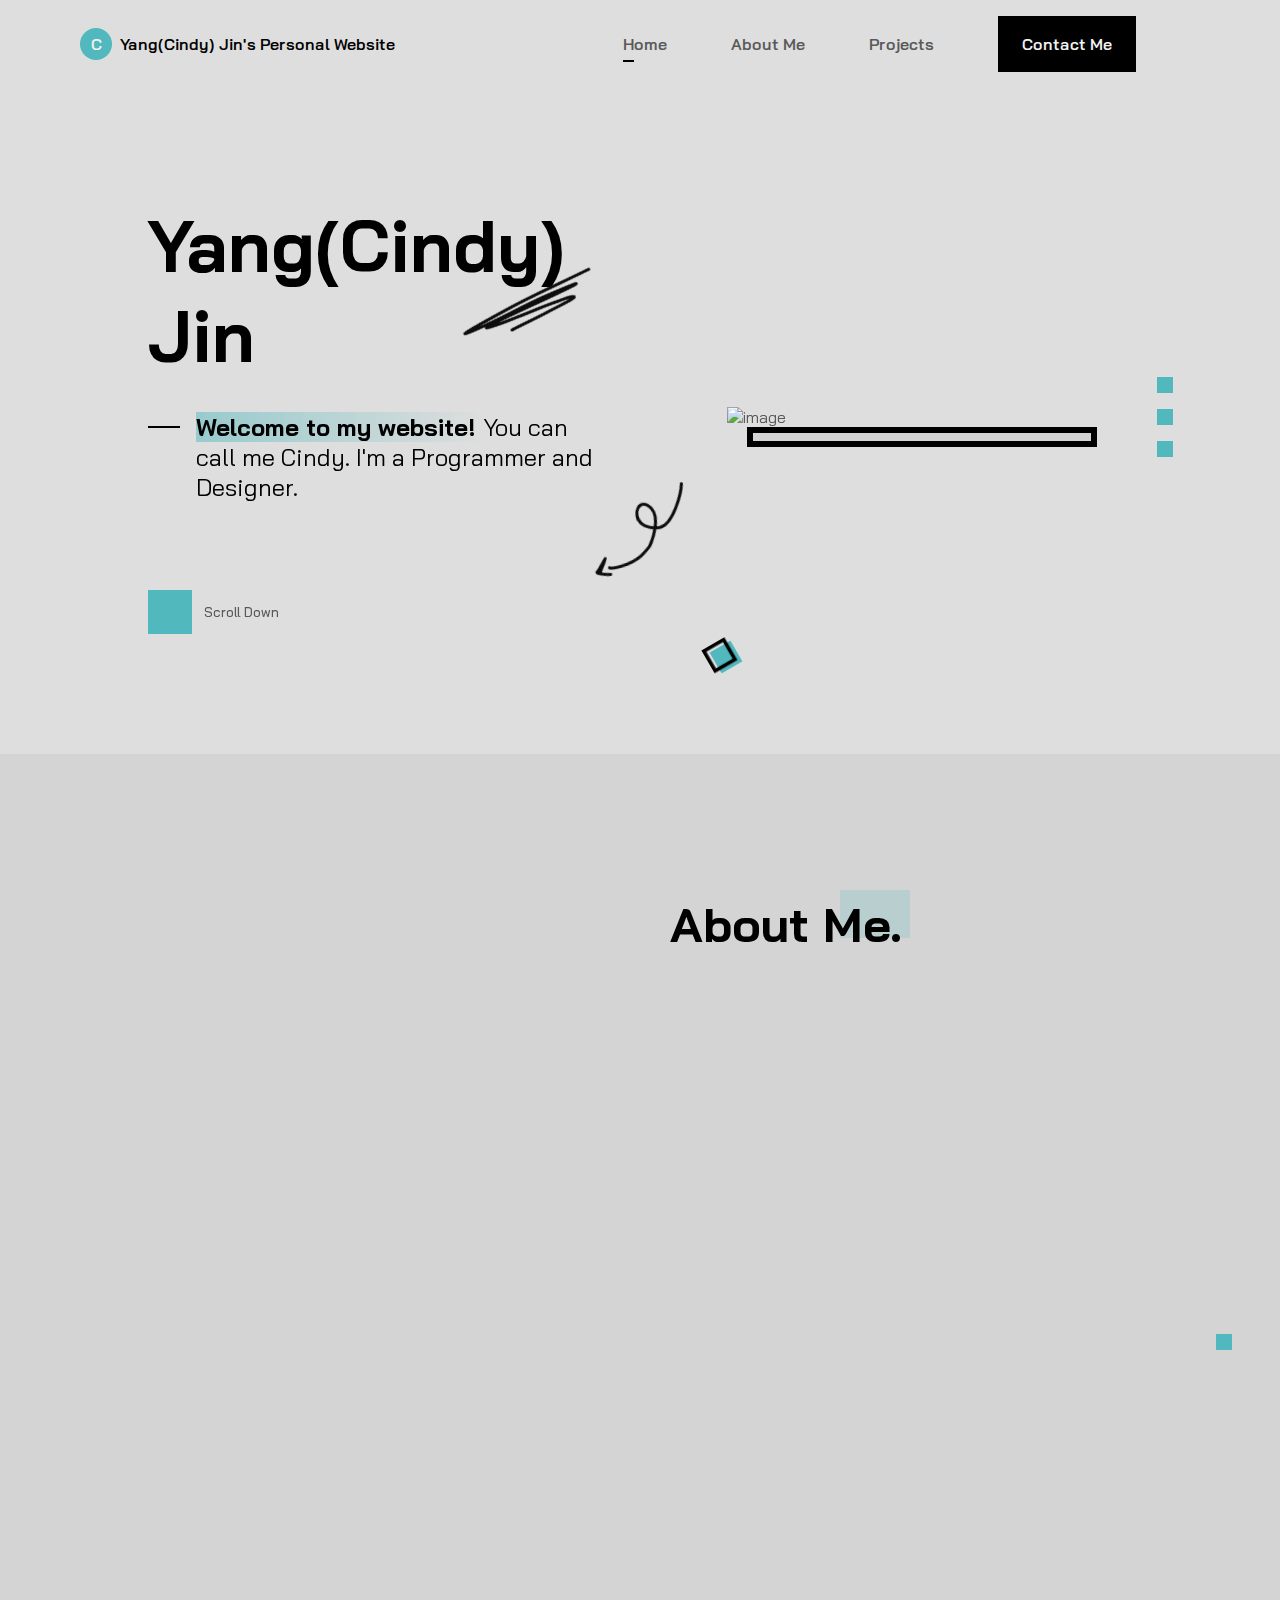
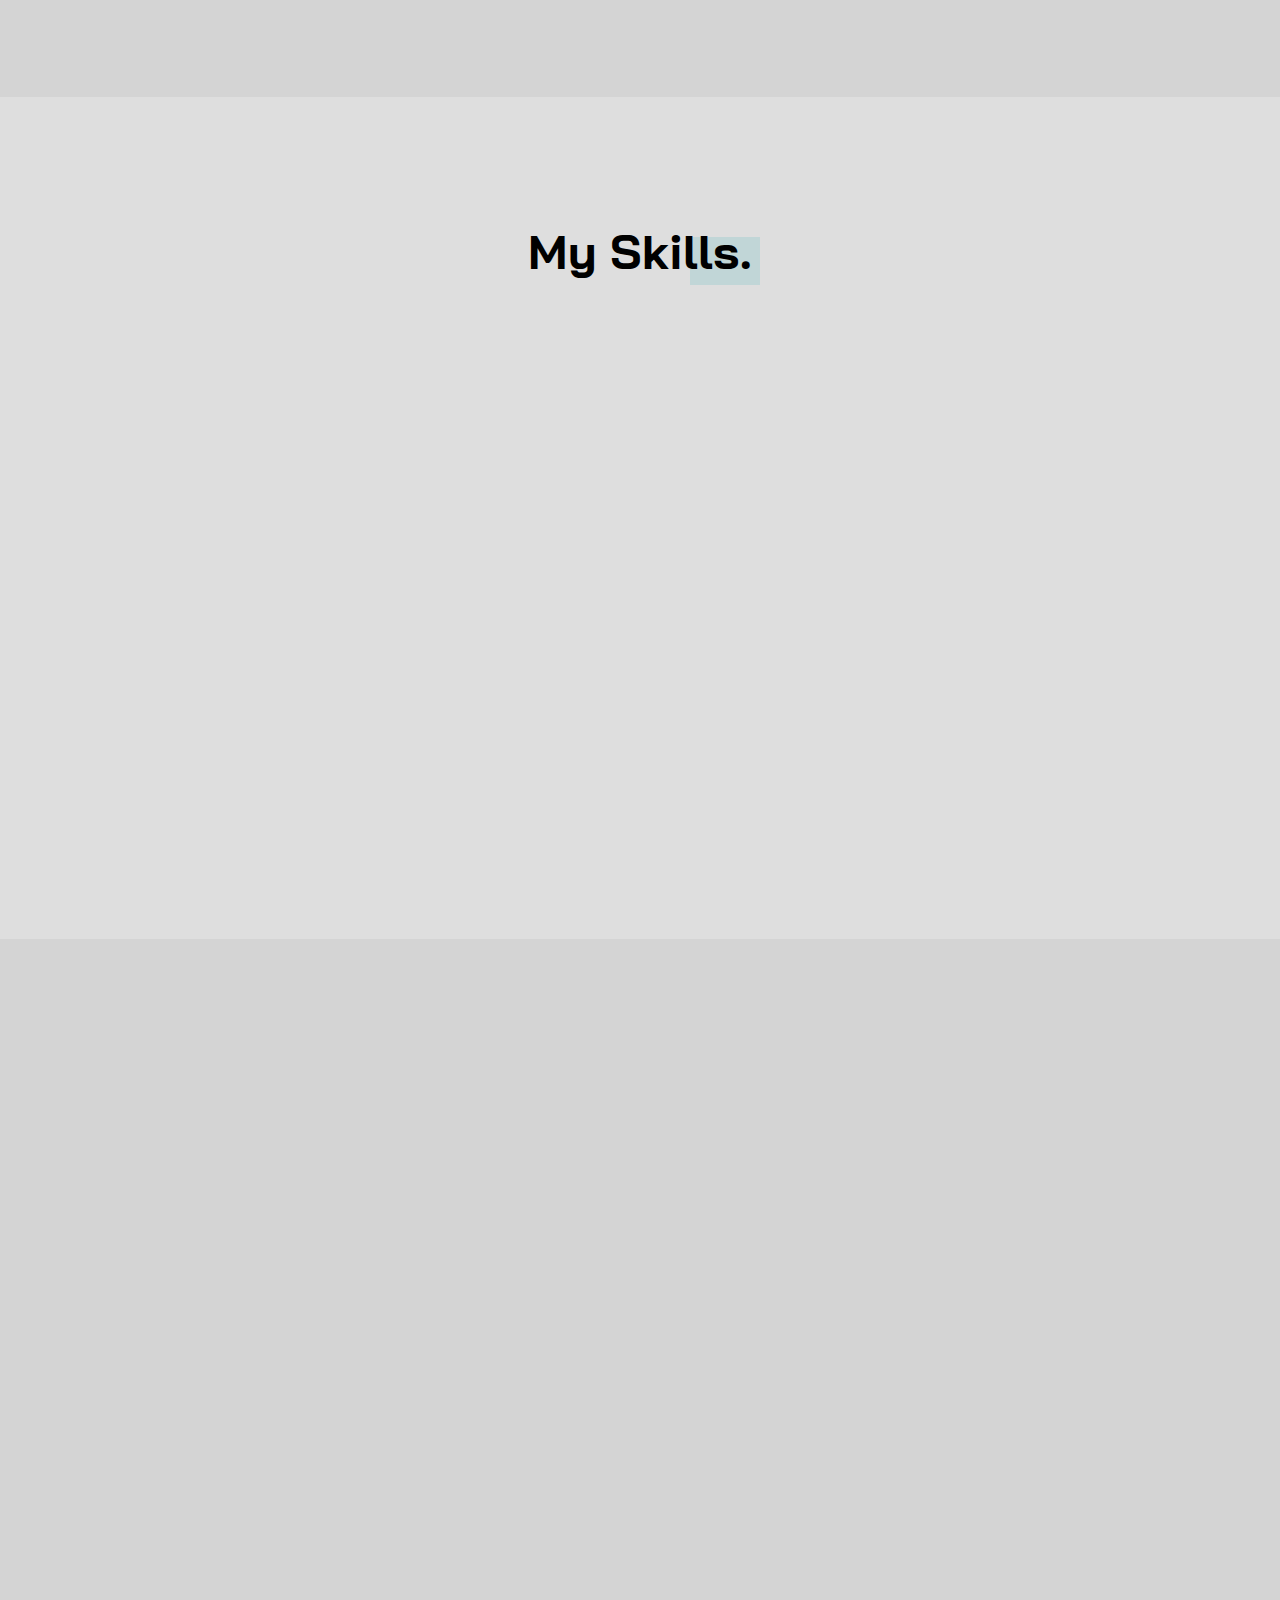
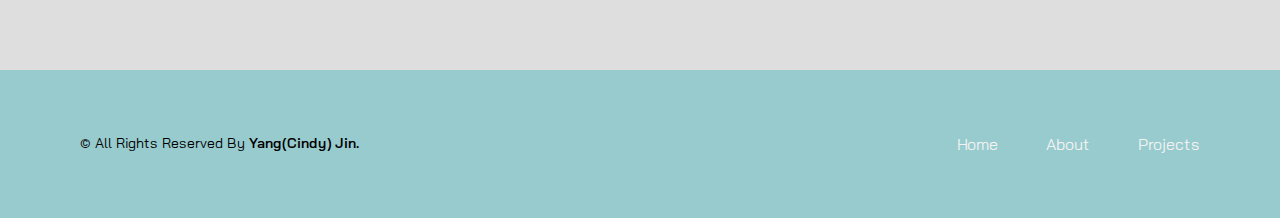
==== index.html @ 7f0dd838 "fixed file" ====
<!DOCTYPE html>
   <html lang="en">
   <head>
      <meta charset="UTF-8">
      <meta name="viewport" content="width=device-width, initial-scale=1.0">

      <!--=============== FAVICON ===============-->
      <link rel="shortcut icon" href="./assets/img/favicon.png" type="image/x-icon">

      <!--=============== REMIXICONS ===============-->
      <link rel="stylesheet" href="https://cdnjs.cloudflare.com/ajax/libs/remixicon/4.2.0/remixicon.css" crossorigin="">

      <!--=============== CSS ===============-->
      <link rel="stylesheet" href="./assets/css/style.css">

      <title>Responsive portfolio website Yang(Cindy) Jin</title>
   </head>
   <body>
      <!--==================== HEADER ====================-->
      <header class="header" id="header">
         <nav class="nav container">
            <a href="#" class="nav__logo">
                <span class="nav__logo-circle">C</span>
                <span class="nav__logo-name">Yang(Cindy) Jin's Personal Website</span>
            </a>

            <div class="nav__menu" id="nav-menu">
                <span class="nav__title">Menu</span>

                <h3 class="nav__name">Cindy</h3>

                <ul class="nav__list">
                    <li class="nav__item">
                        <a href="#home" class="nav__link active-link">Home</a>
                    </li>

                    <li class="nav__item">
                        <a href="#about" class="nav__link">About Me</a>
                    </li>

                    <li class="nav__item">
                        <a href="#projects" class="nav__link">Projects</a>
                    </li>

                    <li class="nav__item">
                        <a href="#contact" class="nav__link nav__link-button">Contact Me</a>
                    </li>
                </ul>

                <!-- Close button -->
                <div class="nav__close" id="nav-close">
                    <i class="ri-close-line"></i>
                </div>
            </div>

            <div class="nav__buttons">
                <!-- Theme button -->
                <i class="ri-moon-line change-theme" id="theme-button"></i>
                <!-- Toggle button -->
                <div class="nav__toggle" id="nav-toggle">
                    <i class="ri-menu-4-line"></i>
                </div>
            </div>  
         </nav>
      </header>

      <!--==================== MAIN ====================-->
      <main class="main">
         <!--==================== HOME ====================-->
         <section class="home section" id="home">
            <div class="home__container container grid">
                <h1 class="home__name">
                    Yang(Cindy) Jin
                </h1>

                <div class="home__perfil">
                    <div class="home__image">
                        <img src="./assets/image/home-perfil.jpg" alt="image" class="home__img">
                        <div class="home__shadow"></div>

                        <img src="./assets/image/curved-arrow.svg" alt="" class="home__arrow">
                        <img src="./assets/image/random-lines.svg" alt="" class="home__line">

                        <div class="geometric-box"></div>
                    </div>
                
                    <div class="home__social">
                        <a href="https://www.instagram.com/" target="_blank" class="home__social-link">
                            <i class="ri-instagram-line"></i>
                        </a>

                        <a href="https://www.linkedin.com/" target="_blank" class="home__social-link">
                            <i class="ri-linkedin-box-line"></i>
                        </a>

                        <a href="https://github.com/" target="_blank" class="home__social-link">
                            <i class="ri-github-line"></i>
                        </a>
                    </div>
                </div>

                <div class="home__info">
                    <p class="home__description">
                        <b>Welcome to my website! </b>You can call me Cindy.
                        I'm a Programmer and Designer.
                    </p>

                    <a href="#about" class="home__scroll">
                        <div class="home__scroll-box">
                            <i class="ri-arrow-down-s-line"></i>
                        </div>

                        <span class="home__scroll-text">Scroll Down</span>
                    </a>
                </div>
            </div>
         </section>

         <!--==================== ABOUT ====================-->
         <section class="about section" id="about">
            <div class="about__container container grid">
                <h2 class="section__title-1">
                    <span>About Me.</span>
                </h2>

                <div class="about__perfil">
                    <div class="about__image">
                        <img src="./assets/image/about-perfil.jpg" alt="image" class="about__img">

                        <div class="about__shadow"></div>

                        <div class="geometric-box"></div>
                        <img src="./assets/image/random-lines.svg" alt="" class="about__line">
                        <div class="about__box"></div>
                    </div>
                </div>

                <div class="about__info">
                    <p class="about__description">
                        I was born in Beijing, China, and later moved to California. 
                        I am an undergraduate student, double majoring Interdisciplinary Computing and the Arts Major (B.A.) 
                        and Cognitive Science with Specialization in Design & Interaction (B.S.) 
                        at the University of California, San Diego. 
                        With years of art and design experience, 
                        I'm eager to merge my interest in technology, UI/UX design, and web development in a practical setting. 
                        My journey has equipped me with a unique mix of skills. 
                        I turn challenges into creative solutions, value teamwork, and adapt quickly to new tech trends.
                    </p>

                    <ul class="about__list">
                        <li class="about_item">
                            My goal is to apply these skills in a summer internship, 
                            available from mid-June to late September, 
                            and I'm also open to remote opportunities during the school year.
                        </li>
                    </ul>

                    <div class="about__buttons">
                        <a href="#contact" class="button">
                            <i class="ri-send-plane-line"></i> Contact Me
                        </a>

                        <a href="https://www.linkedin.com/" target="_blank" class="button__ghost">
                            <i class="ri-linkedin-box-line"></i>
                        </a>
                    </div>
                </div>
            </div>
         </section>

         <!--==================== SKILLS ====================-->
         <section class="skills section">
            <h2 class="section__title-2">
                <span>My Skills.</span>
            </h2>

            <div class="skills__container container grid">
                
                <article class="skills__card">
                    <div class="skills__border"></div>

                    <div class="skills__content">
                        <div class="skills__icon">
                            <div class="skills__box"></div>
                            <i class="ri-macbook-line"></i>
                        </div>

                        <h2 class="skills__title">Programming Languages</h2>

                        <p class="skills__description">
                            <ul>
                                <li>- Java</li>
                                <li>- Python</li>
                                <li>- HTML</li>
                                <li>- CSS</li>
                                <li>- JavaScript</li>
                            </ul>
                        </p>
                    </div>
                </article>

                <article class="skills__card">
                    <div class="skills__border"></div>

                    <div class="skills__content">
                        <div class="skills__icon">
                            <div class="skills__box"></div>
                            <i class="ri-brush-line"></i>
                        </div>

                        <h2 class="skills__title">Art Techniques</h2>

                        <p class="skills__description">
                            <ul>
                                <li>- Interactive experiences</li>
                                <li>- Illustrations</li>
                                <li>- Digital & physical drawing</li>
                                <li>- Graphic design</li>
                                <li>- Web design</li>
                                <li>- UI/UX design</li>
                                <li>- Photography</li>
                                <li>- Photography post-production</li>
                                <li>- Video & sound editing and production</li>
                            </ul>
                        </p>
                    </div>
                </article>

                <article class="skills__card">
                    <div class="skills__border"></div>

                    <div class="skills__content">
                        <div class="skills__icon">
                            <div class="skills__box"></div>
                            <i class="ri-shapes-line"></i>
                        </div>

                        <h2 class="skills__title">Media Tools</h2>

                        <p class="skills__description">
                            <ul>
                                <li>- Adobe Creative Suite</li>
                                <li>- p5.js</li>
                                <li>- Procreate</li>
                            </ul>
                        </p>
                    </div>
                </article>
            </div>
         </section>

         <!--==================== PROJECTS ====================-->
         <section class="projects section" id="projects">
            <h2 class="section__title-1">
                <span>Projects.</span>
            </h2>

            <div class="projects__container container grid">
                <!--==================== PROJECT-1 ====================-->
                <article class="projects__card">
                    <div class="projects__image">
                        <img src="./assets/image/project-1.png" alt="" class="projects__img">

                        <a href="#" class="projects__button button">
                            <i class="ri-arrow-right-up-line"></i>
                        </a>
                    </div>

                    <div class="projects__content">
                        <h3 class="projects__subtitle">p5.js + Makey Makey</h3>
                        <h2 class="projects__title">Interactive Music Platform</h2>

                        <p class="projects__description">
                            An interactive music platform crafted with JavaScript and p5.js, 
                            offering rich audio integration and visualizing music beats and 
                            volume through dynamic moving waves, enhanced with Makey Makey 
                            for novel physical interaction controls such as volume adjustment 
                            and playlist navigation.
                        </p>
                    </div>

                    <!-- <div class="projects__buttons">
                        <a href="https://github.com/" target="_blank" class="projects__link">
                            <i class="ri-github-line"></i> View
                        </a>

                        <a href="https://dribbble.com/" target="_blank" class="projects__link">
                            <i class="ri-dribbble-line"></i> View
                        </a>
                    </div> -->
                </article>
                <!--==================== PROJECT-2 ====================-->
                <article class="projects__card">
                    <div class="projects__image">
                        <img src="./assets/image/project-2.png" alt="" class="projects__img">

                        <a href="#" class="projects__button button">
                            <i class="ri-arrow-right-up-line"></i>
                        </a>
                    </div>

                    <div class="projects__content">
                        <h3 class="projects__subtitle">Python + Pygame</h3>
                        <h2 class="projects__title">Image Generator: Fireworks </h2>

                        <p class="projects__description">
                            A Python and Pygame-based application featuring user-centric 
                            UI/UX design for the creation of dynamic, personalized fireworks 
                            displays, enhanced with an innovative image preservation feature.
                        </p>
                    </div>

                    <!-- <div class="projects__buttons">
                        <a href="https://github.com/" target="_blank" class="projects__link">
                            <i class="ri-github-line"></i> View
                        </a>

                        <a href="https://dribbble.com/" target="_blank" class="projects__link">
                            <i class="ri-dribbble-line"></i> View
                        </a>
                    </div> -->
                </article>
                <!--==================== PROJECT-3 ====================-->
                <article class="projects__card">
                    <div class="projects__image">
                        <img src="./assets/image/project-3.png" alt="" class="projects__img">

                        <a href="#" class="projects__button button">
                            <i class="ri-arrow-right-up-line"></i>
                        </a>
                    </div>

                    <div class="projects__content">
                        <h3 class="projects__subtitle">Adobe Photoshop + Illustrator + InDesign</h3>
                        <h2 class="projects__title">Technological and Cultural Integration Poster Series</h2>

                        <p class="projects__description">
                            A series of posters blending technology with cultural themes, 
                            executed with advanced Adobe Creative Suite skills, 
                            highlighting visual storytelling through sophisticated 
                            Photoshop techniques and typography.
                        </p>
                    </div>

                    <!-- <div class="projects__buttons">
                        <a href="https://github.com/" target="_blank" class="projects__link">
                            <i class="ri-github-line"></i> View
                        </a>

                        <a href="https://dribbble.com/" target="_blank" class="projects__link">
                            <i class="ri-dribbble-line"></i> View
                        </a>
                    </div> -->
                </article>
                <!--==================== PROJECT-4 ====================-->
                <article class="projects__card">
                    <div class="projects__image">
                        <img src="./assets/image/project-4.png" alt="" class="projects__img">

                        <a href="#" class="projects__button button">
                            <i class="ri-arrow-right-up-line"></i>
                        </a>
                    </div>

                    <div class="projects__content">
                        <h3 class="projects__subtitle">Procreate</h3>
                        <h2 class="projects__title">Architectural Analysis Portfolio of Toyo Ito's Sendai Mediatheque</h2>

                        <p class="projects__description">
                            An in-depth architectural analysis focused on Toyo Ito's 
                            Sendai Mediatheque, utilizing Procreate for sketches and 
                            diagrams to emphasize the building's nature integration 
                            and multifunctional design.
                        </p>
                    </div>

                    <!-- <div class="projects__buttons">
                        <a href="https://github.com/" target="_blank" class="projects__link">
                            <i class="ri-github-line"></i> View
                        </a>

                        <a href="https://dribbble.com/" target="_blank" class="projects__link">
                            <i class="ri-dribbble-line"></i> View
                        </a>
                    </div> -->
                </article>
                <!--==================== PROJECT-5 ====================-->
                <article class="projects__card">
                    <div class="projects__image">
                        <img src="./assets/image/project-5.png" alt="" class="projects__img">

                        <a href="#" class="projects__button button">
                            <i class="ri-arrow-right-up-line"></i>
                        </a>
                    </div>

                    <div class="projects__content">
                        <h3 class="projects__subtitle">Research Project</h3>
                        <h2 class="projects__title">Toothpaste Tube User Experience Research and Redesign</h2>

                        <p class="projects__description">
                            A redesign of the traditional toothpaste tube into an 
                            innovative pump dispenser with a transparent container, 
                            based on comprehensive user research, aimed at enhancing 
                            usability and solving common issues.
                        </p>
                    </div>

                    <!-- <div class="projects__buttons">
                        <a href="https://github.com/" target="_blank" class="projects__link">
                            <i class="ri-github-line"></i> View
                        </a>

                        <a href="https://dribbble.com/" target="_blank" class="projects__link">
                            <i class="ri-dribbble-line"></i> View
                        </a>
                    </div> -->
                </article>
            </div>
         </section>

         <!--==================== CONTACT ====================-->
         <section class="contact section" id="contact">
            <div class="content__container grid">
                <div class="contact__data">
                    <h2 class="section__title-2">
                        <span>Contact Me.</span>
                    </h2>

                    <p class="contact__description-1">
                        I will read and reply all emails. Send me any 
                        message you want and I'll get back to you as soon as possible.
                    </p>

                    <p class="contact__description-2">
                        Please double check when you enter your <b>Email Address</b>, 
                        so I can ensure the reply goes to the correct person.
                    </p>

                    <div class="geometric-box"></div>
                </div>

                <div class="contact__mail">
                    <h2 class="contact__title">
                        Send Me A Message
                    </h2>

                    <form action="" class="contact__form" id="contact-form">
                        <div class="contact__group">
                            <div class="contact__box">
                                <input type="text" name="user_name" class="contact__input" id="name" required placeholder="First Name">
                                <label for="name" class="contact__label">First Name</label>
                            </div>

                            <div class="contact__box">
                                <input type="email" name="user_email" class="contact__input" id="email" required placeholder="Email Address">
                                <label for="email" class="contact__label">Email Address</label>
                            </div>
                        </div>

                        <div class="contact__box">
                            <input type="text" name="user_subject" class="contact__input" id="subject" required placeholder="Subject">
                            <label for="subject" class="contact__label">Subject</label>
                        </div>

                        <div class="contact__box contact__area">
                            <textarea name="user_message" id="message" class="contact__input" required placeholder="Message"></textarea>
                            <label for="message" class="contact__label">Message</label>
                        </div>

                        <p class="contact__message" id="contact-message"></p>

                        <button type="submit" class="contact__button button">
                            <i class="ri-send-plane-line"></i> Send Message
                        </button>
                    </form>
                </div>

                <div class="contact__social">
                    <img src="./assets/image/curved-arrow.svg" alt="" class="contact__social-arrow">

                    <div class="contact__social-data">
                        <div>
                            <p class="contact__social-description-1">
                                If the message fails to send
                            </p>

                            <p class="contact__social-description-2">
                                Contact me on my social medias
                            </p>
                        </div>

                        <div class="contact__social-links">
                            <a href="https://www.instagram.com/" targe="_blank" class="contact__social-link">
                                <i class="ri-instagram-line"></i>
                            </a>

                            <a href="https://www.linkedin.com/" targe="_blank" class="contact__social-link">
                                <i class="ri-linkedin-box-line"></i>
                            </a>

                            <a href="https://www.facebook.com/" targe="_blank" class="contact__social-link">
                                <i class="ri-facebook-box-line"></i>
                            </a>
                        </div>
                    </div>
                </div>
            </div>
         </section>
      </main>

      <!--==================== FOOTER ====================-->
      <footer class="footer">
         <div class="footer__container container grid">
            <ul class="footer__links">
                <li>
                    <a href="#home" class="footer__link">Home</a>
                </li>

                <li>
                    <a href="#about" class="footer__link">About</a>
                </li>

                <li>
                    <a href="#projects" class="footer__link">Projects</a>
                </li>
            </ul>

            <span class="footer__copy">
                &#169; All Rights Reserved By
                <a href="#">Yang(Cindy) Jin.</a> 
            </span>
         </div>
      </footer>

      <!--========== SCROLL UP ==========-->
      <a href="#" class="scrollup" id="scroll-up">
        <i class="ri-arrow-up-s-line"></i>
      </a>

      <!--=============== SCROLLREVEAL ===============-->
      <script src="./assets/js/scrollreveal.min.js"></script>
      
      <!--=============== EMAIL JS ===============-->
      <script
        src="https://cdn.jsdelivr.net/npm/@emailjs/browser@4/dist/email.min.js">
      </script>

      <!--=============== MAIN JS ===============-->
      <script src="./assets/js/main.js"></script>
   </body>
</html>
---- assets/css/style.css ----
/*=============== GOOGLE FONTS ===============*/
@import url("https://fonts.googleapis.com/css2?family=Bai+Jamjuree:wght@400;500;600;700&display=swap");

/*=============== VARIABLES CSS ===============*/
:root {
  --header-height: 3.5rem;

  /*========== Colors ==========*/
  /*Color mode HSL(hue, saturation, lightness)*/
  --first-color: hsl(183, 45%, 53%);
  --black-color: hsl(0, 0%, 0%);
  --black-color-light: hsl(0, 0%, 40%);
  --white-color: hsl(0, 0%, 95%);
  --title-color: hsl(0, 0%, 0%);
  --text-color: hsl(0, 0%, 35%);
  --text-color-light: hsl(0, 0%, 64%);
  --body-color: hsl(0, 0%, 87%);
  --container-color: hsl(0, 0%, 83%);

  /*========== Font and typography ==========*/
  /*.5rem = 8px | 1rem = 16px ...*/
  --body-font: "Bai Jamjuree", sans-serif;
  --biggest-font-size: 2.5rem;
  --h1-font-size: 1.75rem;
  --h2-font-size: 1.25rem;
  --h3-font-size: 1.125rem;
  --normal-font-size: .938rem;
  --small-font-size: .813rem;
  --smaller-font-size: .75rem;

  /*========== Font weight ==========*/
  --font-regular: 400;
  --font-medium: 500;
  --font-semi-bold: 600;
  --font-bold: 700;

  /*========== z index ==========*/
  --z-tooltip: 10;
  --z-fixed: 100;
}

/*========== Responsive typography ==========*/
@media screen and (min-width: 1150px) {
  :root {
    --biggest-font-size: 4.5rem;
    --h1-font-size: 3rem;
    --h2-font-size: 1.5rem;
    --h3-font-size: 1.25rem;
    --normal-font-size: 1rem;
    --small-font-size: .875rem;
    --smaller-font-size: .813rem;
  }
}

/*=============== BASE ===============*/
* {
  box-sizing: border-box;
  padding: 0;
  margin: 0;
}

html {
  scroll-behavior: smooth;
}

body {
  font-family: var(--body-font);
  font-size: var(--normal-font-size);
  background-color: var(--body-color);
  color: var(--text-color);
  transition: background-color .4s; /* For dark mode */
}

h1, h2, h3, h4 {
  color: var(--title-color);
  font-weight: var(--font-bold);
}

ul {
  list-style: none;
}

a {
  text-decoration: none;
}

img {
  display: block;
  max-width: 100%;
  height: auto;
}

/*=============== THEME ===============*/
.nav__buttons{
  display: flex;
  align-items: center;
  column-gap: 1rem;
}

.change-theme{
  font-size: 1.25rem;
  color: var(--title-color);
  cursor: pointer;
  transition: color .3s;
}

/*========== Variables Dark theme ==========*/
body.dark-theme{
  --first-color: hsl(183, 45%, 53%);
  --black-color: hsl(0, 0%, 10%);
  --black-color-light: hsl(0, 0%, 0%);
  --title-color: hsl(0, 0%, 95%);
  --text-color: hsl(0, 0%, 70%);
  --body-color: hsl(0, 0%, 8%);
  --container-color: hsl(0, 0%, 12%);
}

/*========== 
	Color changes in some parts of 
	the website, in dark theme
==========*/
.dark-theme .shadow-header{
  box-shadow: 0 1px 12px hsla(0, 0%, 0%, .6);
}

.dark-theme .section__title-1::after,
.dark-theme .section__title-2::after{
  background-color: hsla(183, 45%, 53%, 0.7)
}

.dark-theme :is(.home__arrow, .home__line, .about__line){
  filter: none;
}

.dark-theme :is(.contact__social){
  background-color: transparent;
}

.dark-theme :is(.contact__social-description-1, .contact__social-description-2){
  color: var(--white-color);
}

.dark-theme :is(.skills__content){
  border: 4px solid hsl(0, 0%, 60%);
}

.dark-theme :is(.skills__icon i){
  color: var(--white-color);
}

.dark-theme .geometric-box::after{
  border: 3px solid var(--white-color);
}

.dark-theme :is(.contact__title, .contact__label){
  color: var(--white-color);
  border: var(--white-color);
}

.dark-theme::-webkit-scrollbar{
  background-color: hsl(0, 0%, 20%);
}

.dark-theme::-webkit-scrollbar-thumb{
  background-color: hsl(0, 0%, 30%);
}

.dark-theme::-webkit-scrollbar-thumb:hover{
  background-color: hsl(0, 0%, 40%);
}

/*=============== REUSABLE CSS CLASSES ===============*/
.container {
  max-width: 1120px;
  margin-inline: 1.5rem;
}

.grid {
  display: grid;
  gap: 1.5rem;
}

.section {
  padding-block: 4rem 2rem;
}

.section__title-1, 
.section__title-2 {
  position: relative;
  font-size: var(--h1-font-size);
  width: max-content;
  margin: .75rem auto 2rem;
}

.section__title-1 span, 
.section__title-2 span {
  z-index: 5;
  position: relative;
}

.section__title-1::after, 
.section__title-2::after {
  content: "";
  width: 40px;
  height: 28px;
  background-color: hsla(183, 45%, 53%, .2);
  position: absolute;
  top: -4px;
  right: -8px;
}

.section__title-2::after {
  top: initial;
  bottom: -4px;
}

.geometric-box {
  position: absolute;
  width: 20px;
  height: 20px;
  background-color: var(--first-color);
  rotate: -30deg;
}

.geometric-box::after {
  content: "";
  position: absolute;
  width: 16px;
  height: 16px;
  border: 3px solid var(--black-color);
  left: -5px;
  top: -5px;
}

.main {
  overflow: hidden; /* For animation ScrollReveal */
}

/*=============== HEADER & NAV ===============*/
.header{
  position: fixed;
  width: 100%;
  top: 0;
  left: 0;
  background-color: var(--body-color);
  z-index: var(--z-fixed);
  transition: box-shadow .4s, background-color .4s;
}

.nav{
  position: relative;
  height: var(--header-height);
  display: flex;
  justify-content: space-between;
  align-items: center;
}

.nav__logo{
  display: flex;
  column-gap: .5rem;
  align-items: center;
  font-weight: var(--font-semi-bold);
  color: var(--title-color);
}

.nav__logo-circle,
.nav__toggle{
  width: 32px;
  height: 32px;
  background-color: var(--first-color);
  color: var(--white-color);
  display: grid;
  place-items: center;
}

.nav__logo-circle{
  border-radius: 50%;
}

.nav__toggle{
  font-size: 1.25rem;
  cursor: pointer;
}

/* Navigation for mobile devices */
@media screen and (max-width: 1150px){
  .nav__menu{
    position: fixed;
    top: -100%;
    left: 0;
    background-color: hsla(0, 0%, 0%, .75);
    width: 100%;
    padding-block: 1.8rem 5rem;
    text-align: center;
    backdrop-filter: blur(8px);
    transition: top .4s;
  }
}

.nav__title,
.nav__name,
.nav__close{
  color: var(--white-color);
}

.nav__title{
  display: block;
  font-size: var(--smaller-font-size);
  font-weight: var(--font-semi-bold);
  margin-bottom: 3.5rem;
}

.nav__name{
  position: relative;
  width: max-content;
  margin: 0 auto 3rem;
  font-size: var(--h2-font-size);
}

.nav__name::after,
.nav__name::before{
  content: '';
  width: 40px;
  height: 1px;
  background-color: var(--text-color-light);
  position: absolute;
  top: 50%;
  left: -4rem;
}

.nav__name::before{
  left: initial;
  right: -4rem;
}

.nav__list{
  display: flex;
  flex-direction: column;
  row-gap: 2.5rem;
}

.nav__link{
  position: relative;
  color: var(--text-color-light);
  font-size: var(--h3-font-size);
  font-weight: var(--font-semi-bold);
  transition: color .3s;
}

.nav__link::after{
  content: '';
  width: 0;
  height: 2px;
  background-color: var(--white-color);
  position: absolute;
  left: 0;
  bottom: -.5rem;
  transition: width .3s;
}

.nav__link:hover{
  color: var(--white-color);
}

.nav__link:hover::after{
  width: 25%;
}

.nav__close{
  position: absolute;
  font-size: 1.5rem;
  top: 1rem;
  right: 1.5rem;
  cursor: pointer;
}

/* Show menu */
.show-menu{
  top: 0;
}

/* Add shadow header */
.shadow-header{
  box-shadow: 0 1px 16px hsla(0, 0%, 0%, .12);
}

/* Active link */
.active-link{
  color: var(--white-color);
}

.active-link::after{
  width: 25%;
}

/*=============== HOME ===============*/
.home__container{
  padding-top: 2rem;
}

.home__name{
  font-size: var(--biggest-font-size);
  text-align: center;
}

.home__perfil{
  position: relative;
  justify-self: center;
}

.home__image{
  width: 400px;
}

.home__img{
  position: relative;
  z-index: 10;
}

.home__shadow{
  width: 100%;
  height: 100%;
  background-color: var(--container-color);
  position: absolute;
  bottom: -.75rem;
  right: -.75rem;
  border: 4px solid var(--black-color);
  z-index: 5;
  transition: background-color .4s;
}

.home__arrow,
.home__line{
  position: absolute;
  filter: invert(1);
  width: 50px;
  transition: filter .4s;
}

.home__arrow{
  left: 40%;
  bottom: -4rem;
}

.home__line{
  right: -2rem;
  bottom: -.5rem;
}

.home__perfil .geometric-box{
  top: 2.5rem;
  left: -.7rem;
  z-index: 10;
}

.home__social{
  height: max-content;
  position: absolute;
  left: -3rem;
  top: 0;
  bottom: 0;
  margin: auto 0;
  display: grid;
  row-gap: 1rem;
}

.home__social-link{
  background-color: var(--first-color);
  color: var(--white-color);
  font-size: 1.25rem;
  padding: 6px;
  display: grid;
  place-items: center;
  transition: background-color .3s;
}

.home__social-link:hover{
  background-color: var(--black-color-light);
}

.home__info{
  margin-top: 4rem;
}

.home__description{
  text-align: center;
  color: var(--title-color);
  margin-bottom: 1.5rem;
}

.home__description b{
  background: linear-gradient(90deg,
              hsla(183, 45%, 53%, 0.5),
              hsla(14, 98%, 50%, 0));
}

.home__scroll{
  display: block;
  width: max-content;
  margin: 0 auto;
}

.home__scroll-text{
  display: none;
}

.home__scroll-box{
  background-color: var(--first-color);
  color: var(--white-color);
  width: 36px;
  height: 36px;
  display: grid;
  place-items: center;
  font-size: 1rem;
  cursor: pointer;
  overflow: hidden;
  transition: background-color .4s;
}

.home__scroll-box i{
  animation: scroll-down 3s infinite;
}

/* Animate scroll icon */
@keyframes scroll-down {
  0%{
    transform: translateY(-1rem);
    opacity: 0;
  }
  50%{
    transform: translateY(0);
    opacity: 1;
  }
  100%{
    transform: translateY(.6rem);
    opacity: 0;
  }
}

/*=============== BUTTON ===============*/
.button,
.button_ghost{
  display: flex;
  align-items: center;
  justify-content: center;
  column-gap: .5rem;
}

.button{
  background-color: var(--first-color);
  padding: 1.1rem 1.5rem;
  color: var(--white-color);
  font-weight: var(--font-medium);
  transition: background-color .4s;
}

.button i{
  font-size: 1.25rem;
}

.button:hover{
  background-color: var(--black-color-light);
}

.button__ghost{
  border: 3px solid var(--first-color);
  color: var(--first-color);
  padding: .5rem;
  transition: border .4s, color .4s;
}

.button__ghost i{
  font-size: 1.25rem;
}

.button__ghost:hover{
  border: 3px solid var(--black-color-light);
}

/*=============== ABOUT ===============*/
.about{
  background-color: var(--container-color);
  transition: background-color .4s;
}

.about__container{
  row-gap: 0;
}

.about__perfil{
  position: relative;
  justify-self: center;
  margin-block: 2.5rem 4.5rem;
}

.about__image{
  width: 400px;
}

.about__img{
  position: relative;
  border: 4px solid var(--white-color);
  z-index: 1;
}

.about__shadow,
.about__line,
.about__box{
  position: absolute;
}

.about__shadow{
  width: 260px;
  height: 615px;
  background-color: var(--body-color);
  top: -2.5rem;
  right: -3.5rem;
  border-bottom: 4px solid var(--first-color);
  transition: background-color .4s;
}

.about__perfil .geometric-box{
  top: 1.5rem;
  right: -2.8rem;
}

.about__line{
  filter: invert(1);
  right: -1.25rem;
  top: 6rem;
  width: 50px;
  transition: filter .4s;
}

.about__box{
  width: 40px;
  height: 40px;
  background-color: var(--first-color);
  right: -.5rem;
  bottom: 1.5rem;
}

.about__info{
  padding-left: 1.25rem;
}

.about__description{
  position: relative;
  color: var(--title-color);
  margin-bottom: 1.5rem;
}

.about__description::after{
  content: '';
  width: 20px;
  height: 1px;
  background-color: var(--title-color);
  position: absolute;
  left: -1.75rem;
  top: .5rem;
}

.about__list{
  list-style: square;
  color: var(--title-color);
  margin-bottom: 3rem;
}

.about__buttons{
  display: flex;
  justify-content: center;
  align-items: center;
  column-gap: 1rem;
}

/*=============== skills ===============*/
.skills__container{
  grid-template-columns: 250px;
  justify-content: center;
  row-gap: 2rem;
  padding-top: 1rem;
}

.skills__card{
  position: relative;
}

.skills__content{
  height: 100%;
  background-color: var(--body-color);
  border: 4px solid var(--black-color);
  padding: 6rem 1rem 3rem;
  z-index: 5;
  position: relative;
  transition: background-color .4s, border .4s;
}

.skills__border{
  position: absolute;
  width: 100%;
  height: 100%;
  border: 4px solid var(--first-color);
  top: 0;
  left: 0;
  transition: transform .4s;
}

.skills__card:hover .skills__border{
  transform: translate(.75rem, .75rem);
}

.skills__icon{
  position: relative;
  display: inline-block;
}

.skills__icon i{
  font-size: 2rem;
  color: var(--black-color);
  position: relative;
  z-index: 5;
}

.skills__box{
  position: absolute;
  width: 24px;
  height: 24px;
  background-color: var(--first-color);
  right: -2px;
  top: -2px;
}

.skills__title{
  font-size: var(--h2-font-size);
  margin-bottom: 1.25rem;
}

/*=============== PROJECTS ===============*/
.projects{
  background-color: var(--container-color);
  transition: background-color .4s;
}

.projects__card{
  padding: 1rem 1rem 2rem;
  transition: background-color .4s;
}

.projects__image{
  position: relative;
  margin-bottom: .75rem;
}

.projects__button{
  position: absolute;
  right: 1rem;
  bottom: -1.5rem;
  padding: 1rem;
}

.projects__content{
  margin-bottom: 1.25rem;
}

.projects__subtitle{
  position: relative;
  display: inline-block;
  font-size: var(--small-font-size);
  font-weight: var(--font-medium);
  color: var(--text-color);
  margin-top: 0.75rem;
  margin-bottom: .75rem;
  padding-left: 1.75rem;
}

.projects__subtitle::after{
  content: '';
  width: 20px;
  height: 1px;
  background-color: var(--text-color);
  position: absolute;
  top: 50%;
  left: 0;
}

.projects__title{
  font-size: var(--h3-font-size);
  margin-bottom: .75rem;
}

.projects__buttons{
  display: flex;
  align-items: center;
  column-gap: 1rem;
}

.projects__link{
  display: flex;
  align-items: center;
  column-gap: .25rem;
  color: var(--text-color);
  font-size: var(--small-font-size);
  font-weight: var(--font-medium);
  transition: color .4s;
}

.projects__link i{
  font-size: 1rem;
  color: var(--title-color);
  transition: color .4s;
}

.projects__link:hover,
.projects__link:hover i{
  color: var(--first-color);
}

.projects__card:hover{
  background-color: hsla(183, 45%, 53%, 0.3);
}

/*=============== CONTACT ===============*/
.contact{
  padding-bottom: 0;
}

.contact__container{
  position: relative;
  grid-template-rows: 300px max-content max-content;
  row-gap: 0;
}

.contact__data{
  position: relative;
  width: 300px;
  height: 300px;
  background-color: var(--container-color);
  padding: 3rem 1.5rem 3.5rem;
  margin-left: auto;
  border-bottom: 4px solid var(--first-color);
  z-index: 5;
  transition: background-color .4s;
}

.contact__data .section__title-2{
  margin: 0 0 1.5rem;
  transform: translateX(-3rem);
}

.contact__description-1{
  color: var(--title-color);
  font-weight: var(--font-medium);
  margin-bottom: 2rem;
}

.contact__description-2{
  color: var(--title-color);
  font-size: var(--small-font-size);
}

.contact__data .geometric-box{
  top: 2rem;
  right: 2.5rem;
}

.contact__mail{
  position: relative;
  background-color: hsla(183, 45%, 53%, 0.5);
  padding: 51.5rem 1.5rem 2.5rem;
  margin-top: -2.5rem;
  transition: background-color .4s;
}

.contact__title{
  color: var(--black-color);
  font-size: var(--h2-font-size);
  margin-bottom: 2rem;
  text-align: center;
}

.contact__form,
.contact__group{
  display: grid;
  row-gap: 1.25rem;
}

.contact__form{
  position: relative;
}

.contact__box{
  position: relative;
  width: 100%;
  height: 58px;
}

.contact__input,
.contact__button{
  font-family: var(--body-font);
  font-size: var(--normal-font-size);
  outline: none;
  border: none;
}

.contact__input{
  position: absolute;
  width: 100%;
  height: 100%;
  background-color: var(--white-color);
  border: 3px solid var(--first-color);
  color: var(--black-color);
  padding: .5rem 1rem;
  font-weight: var(--font-medium);
  transition: border .4s, background-color .4s;
}

.contact__input::placeholder{
  color: var(--text-color-light);
  transition: opacity .4s;
}

.contact__input:focus{
  border: 3px solid var(--black-color-light);
}

.contact__input:-webkit-autofill{
  transition: background-color 6000s, color 6000s;
}

.contact__label{
  position: absolute;
  top: 8px;
  left: 10px;
  color: var(--black-color-light);
  font-size: var(--small-font-size);
  font-weight: var(--font-medium);
  /* background-color: var(--first-color); */
  padding: 8px;
  pointer-events: none;
  transition: top .4s, opacity .4s, background-color .4s;
  opacity: 0;
}

.contact__form .contact__area{
  height: 10rem;
}

.contact__area textarea{
  resize: none;
  padding-top: 1rem;
}

.contact__button{
  background-color: var(--first-color);
  cursor: pointer;
}

/* Opaque placeholder */
.contact__input:focus::placeholder{
  opacity: 0;
}

/* Move label up & sticky label */
.contact__input:focus + .contact__label,
.contact__input:not(:placeholder-shown).contact__input:not(:focus) + .contact__label{
  opacity: 1;
  top: -25px;
}

.contact__social{
  display: grid;
  row-gap: 1rem;
  background-color: var(--first-color);
  padding-block: 1rem 2rem;
  text-align: center;
}

.contact__social-arrow{
  width: 32px;
  margin: 0 auto;
}

.contact__social-data{
  display: flex;
  flex-direction: column;
  row-gap: 1.5rem;
}

.contact__social-description-1{
  color: var(--black-color);
  font-size: var(--small-font-size);
  margin-bottom: .5rem;
}

.contact__social-description-2{
  color: var(--black-color);
  font-size: var(--small-font-size);
  font-weight: var(--font-semi-bold);
}

.contact__social-links{
  display: flex;
  justify-content: center;
  column-gap: .75rem;
}

.contact__social-link{
  background-color: var(--white-color);
  padding: 6px;
  color: var(--first-color);
  font-size: 1.25rem;
  display: grid;
  place-items: center;
  transition: background-color .3s;
}

.contact__social-link:hover{
  background-color: var(--black-color-light);
  color: var(--white-color);
}

.contact__message{
  color: var(--black-color);
  font-size: var(--small-font-size);
  position: absolute;
  bottom: -1.6rem;
  left: 0;
}

/*=============== FOOTER ===============*/
.footer{
  background-color: hsla(183, 45%, 53%, 0.5);
}

.footer__container{
  padding-block: 3rem 2rem;
  row-gap: 2.5rem;
}

.footer__links{
  display: flex;
  justify-content: center;
  column-gap: 2rem;
}

.footer__link{
  color: var(--white-color);
  transition: color .4s;
}

.footer__link:hover{
  color: var(--black-color-light);
}

.footer__copy{
  color: var(--black-color);
  font-size: var(--small-font-size);
  text-align: center;
}

.footer__copy a{
  color: var(--black-color);
  font-weight: var(--font-semi-bold);
}

/*=============== SCROLL BAR ===============*/
::-webkit-scrollbar{
  width: .6rem;
  border-radius: .5rem;
  background-color: hsl(0, 0%, 65%);
}

::-webkit-scrollbar-thumb{
  border-radius: .5rem;
  background-color: hsl(0, 0%, 55%);
}

::-webkit-scrollbar-thumb:hover{
  background-color: hsl(0, 0%, 45%);
}

/*=============== SCROLL UP ===============*/
.scrollup{
  position: fixed;
  right: 1rem;
  bottom: -50%;
  background-color: var(--first-color);
  display: inline-flex;
  padding: 8px;
  font-size: 1.25rem;
  color: var(--white-color);
  z-index: var(--z-tooltip);
  transition: bottom .4s, transform .4s, background-color .4s;
}

.scrollup:hover{
  transform: translateY(-.5rem);
}

/* Show Scroll Up */
.show-scroll{
  bottom: 3rem;
}

/*=============== BREAKPOINTS ===============*/
/* For small devices */
@media screen and (max-width: 340px){
  .container{
    margin-inline: 1rem;
  }

  .home__image{
    width: 180px;
  }

  .about__image{
    width: 180px;
  }

  .about__shadow{
    height: 330px;
    right: -2.5rem;
  }

  .contact__data{
    width: 100%;
  }

  .contact__data .section__title-2{
    transform: translateX(0);
  }
}

/* For medium devices */
@media screen and (min-width: 576px){
  .home__container,
  .about__container,
  .projects__container{
    grid-template-columns: 350px;
    justify-content: center;
  }

  .contact__data{
    width: 350px;
    padding: 4rem 1.5rem;
    margin-inline: auto;
  }

  .contact__container{
    grid-template-columns: 500px;
    justify-content: center;
  }

  .contact__group{
    grid-template-columns: repeat(2, 1fr);
    column-gap: 1rem;
  }

  .contact__social{
    background-color: transparent;
  }

  .contact__social-arrow{
    filter: invert(1);
  }

  .contact__social-description-1{
    color: var(--text-color);
  }

  .contact__social-description-2{
    color: var(--title-color);
  }

  .dark-theme .contact__social-arrow{
    filter: none;
  }
}

@media screen and (min-width: 768px){
  .skills__container{
    grid-template-columns: repeat(2, 250px);
  }

  .projects__container{
    grid-template-columns: repeat(2, 350px);
  }
}
/* For large devices */
@media screen and (min-width: 1150px){
  .container{
    margin-inline: auto;
  }

  .section{
    padding-block: 7rem 2rem;
  }

  .section__title-1::after,
  .section__title-2::after{
    width: 70px;
    height: 48px;
  }

  .geometric-box{
    transform: scale(1.2);
  }

  .nav{
    height: calc(var(--header-height) + 2rem);
    column-gap: 4rem;
  }

  .nav__close,
  .nav__toggle,
  .nav__title,
  .nav__name{
    display: none;
  }

  .nav__list{
    flex-direction: row;
    column-gap: 4rem;
  }

  .nav__menu{
    margin-left: auto;
  }

  .nav__link{
    color: var(--text-color);
    font-size: var(--normal-font-size);
  }

  .nav__link:hover{
    color: var(--title-color);
  }

  .nav__link::after{
    background-color: var(--title-color);
  }

  .active__link{
    color: var(--title-color);
  }

  .nav__link-button{
    background-color: var(--black-color);
    color: var(--white-color);
    padding: 1.1rem 1.5rem;
  }

  .nav__link-button:hover{
    color: var(--white-color);
  }

  .nav__link-button::after{
    background-color: transparent;
  }

  .change-theme{
    color: var(--text-color);
  }

  .change-theme:hover{
    color: var(--title-color);
  }

  .home__container{
    grid-template-columns: repeat(2, 460px);
    gap: 2rem 4rem;
    align-items: center;
    padding-block: 5.5rem;
  }

  .home__perfil{
    grid-column: 2/3;
    grid-row: 1/3;
  }

  .home__image{
    width: 350px;
  }

  .home__shadow{
    right: -1.25rem;
    bottom: -1.25rem;
    border: 6px solid var(--black-color);
  }

  .home__name,
  .home__description{
    text-align: initial;
  }

  .home__name{
    align-self: flex-end;
  }

  .home__info{
    margin-top: 0;
    align-self: flex-start;
  }

  .home__description{
    position: relative;
    font-size: var(--h2-font-size);
    margin-bottom: 5.5rem;
    padding-left: 3rem;
  }

  .home__description::after{
    content: '';
    width: 32px;
    height: 2px;
    background-color: var(--title-color);
    position: absolute;
    left: 0;
    top: 14px;
  }

  .home__scroll{
    margin: 0;
    display: flex;
    align-items: center;
    column-gap: .75rem;
  }

  .home__scroll-text{
    display: block;
    color: var(--text-color);
    font-size: var(--smaller-font-size);
    font-weight: var(--font-medium);
  }

  .home__scroll-box{
    width: 44px;
    height: 44px;
  }

  .home__scroll-box i{
    font-size: 1.25rem;
  }

  .home__perfil .geometric-box{
    top: 15rem;
  }

  .home__arrow{
    top: 4.5rem;
    left: -8rem;
    rotate: 80deg;
    width: 80px;
  }

  .home__line{
    left: -15rem;
    bottom: 4rem;
    width: 80px;
    rotate: 30deg;
  }

  .home__social{
    left: initial;
    right: -6rem;
  }

  .home__social-link{
    font-size: 1.5rem;
    padding: .5rem;
  }

  .about__container{
    grid-template-columns: 440px 525px;
    gap: 1rem 9rem;
    align-items: center;
    padding-block: 1rem;
  }

  .about__perfil{
    order: -1;
    grid-row: 1/3;
  }

  .about__image{
    width: 350px;
  }

  .about__img{
    border: 8x solid var(--white-color);
  }

  .about__shadow{
    width: 240px;
    height: 615px;
    top: -4rem;
    right: -5.5rem;
    border-bottom: 6px solid var(--first-color);
  }

  .about__perfil .geometric-box{
    right: -4rem;
    top: 4.5rem;
  }

  .about__line{
    width: 80px;
    right: -2rem;
    top: 10rem;
  }

  .about__box{
    width: 64px;
    height: 64px;
    right: -.75rem;
  }

  .about__container .section__title-1{
    align-self: flex-end;
    margin-inline: 0;
  }

  .about__info{
    align-self: flex-start;
    padding-left: 3rem;
  }

  .about__description{
    font-size: var(--h2-font-size);
    margin-bottom: 2rem;
  }

  .about__description::after{
    width: 32px;
    height: 2px;
    left: -3rem;
    top: 14px;
  }

  .about__list{
    margin-bottom: 5rem;
  }

  .about__buttons{
    justify-content: initial;
  }

  .button__ghost{
    padding: .75rem;
  }

  .button__ghost i{
    font-size: 1.5rem;
  }

  .skills__container{
    grid-template-columns: repeat(3, 282px);
    column-gap: 5rem;
    padding-block: 3rem 5rem;
  }

  .skills__content{
    padding: 6.5rem 1.5rem 3.5rem;
    border: 6px solid var(--black-color);
  }

  .skills__icon i{
    font-size: 3rem;
  }

  .skills__box{
    width: 32px;
    height: 32px;
  }

  .skills__title{
    margin-bottom: 1.5rem;
  }

  .skills__card:hover .skills__border{
    transform: translate(1.25rem, 1.25rem);
  }

  .projects__container{
    grid-template-columns: repeat(3, 352px);
    padding-block: 3rem 1rem;
  }

  .projects__card{
    padding: 1.25rem 1.25rem 2.5rem;
  }

  .projects__image{
    margin-bottom: 1rem;
  }

  .projects__content{
    margin-bottom: 2rem;
  }

  .projects__button{
    right: 1.25rem;
  }

  .contact__container{
    grid-template-columns: 440px 670px;
    grid-template-rows: initial;
    padding-bottom: 2rem;
  }

  .contact__mail{
    grid-column: 2/3;
    grid-row: 1/3;
    padding: 4rem 4rem 4rem 4rem;
    margin-top: 0;
    margin-right: 20rem;
  }

  .contact__title{
    font-size: var(--h3-font-size);
    text-align: initial;
  }

  .contact__box{
    height: 60px;
  }

  .contact__form .contact__area{
    height: 11rem;
  }

  .contact__button{
    margin-top: 1.25rem;
    width: max-content;
  }

  .contact__data{
    width: 392px;
    height: 375px;
    padding: 4.5rem 3.5rem 3.5rem;
    margin: 7.5rem 0rem 0rem 25rem;
    border-bottom: 6px solid var(--first-color);
  }

  .contact__data .section__title-2{
    margin: 0 0 2rem;
    transform: translateX(-6.5rem);
  }

  .contact__social{
    margin-left: 25.5rem;
    text-align: initial;
  }

  .contact__social-data{
    flex-direction: row;
    align-items: center;
    column-gap: 1.25rem;
  }

  .contact__social-arrow{
    width: 40px;
  }

  .contact__social-link{
    font-size: 1.5rem;
    padding: .5rem;
  }

  .contact__message{
    bottom: -2.5rem;
  }

  .dark-theme .contact__data{
    box-shadow: 4px 0 8px hsla(0, 0%, 4%, .3);
  }

  .footer__container{
    padding-block: 4rem;
    grid-template-columns: repeat(2, max-content);
    justify-content: space-between;
  }

  .footer__links{
    column-gap: 3rem;
    order: 1;
  }

  .scrollup{
    right: 3rem;
  }
}
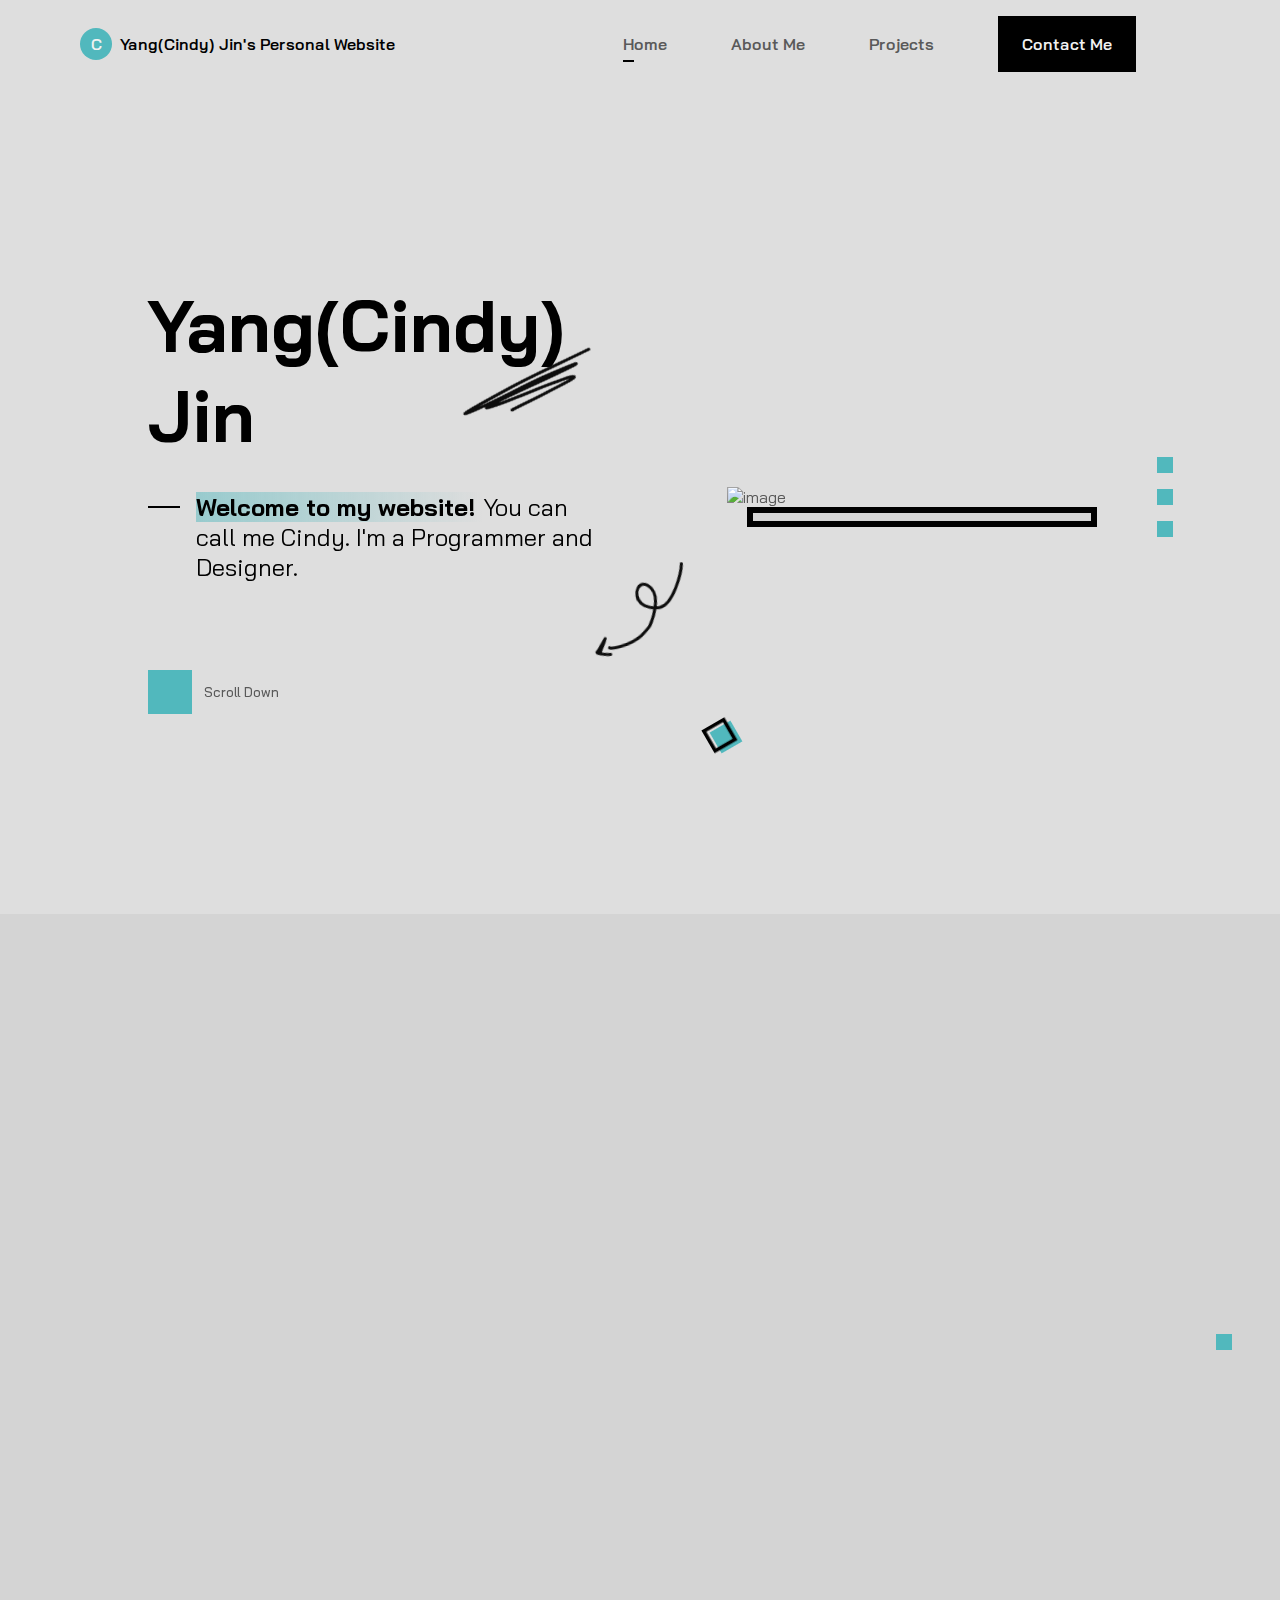
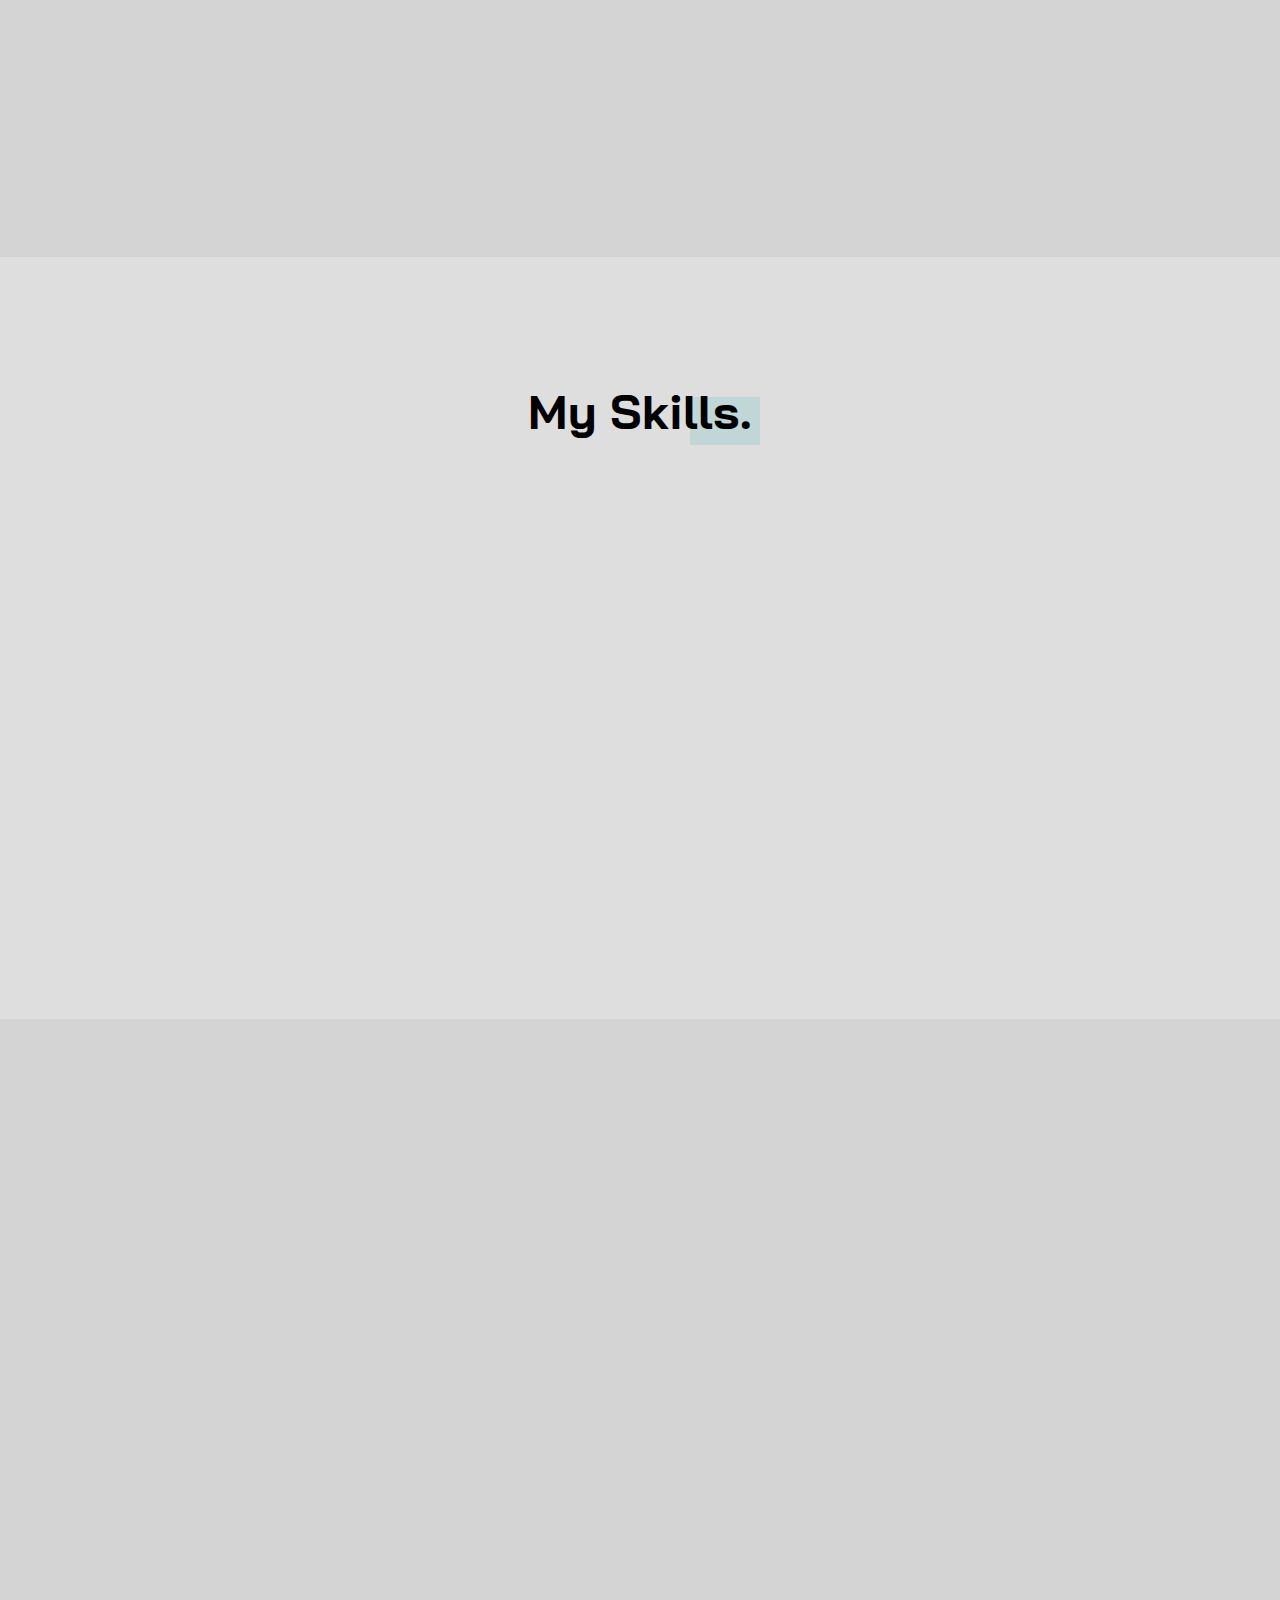
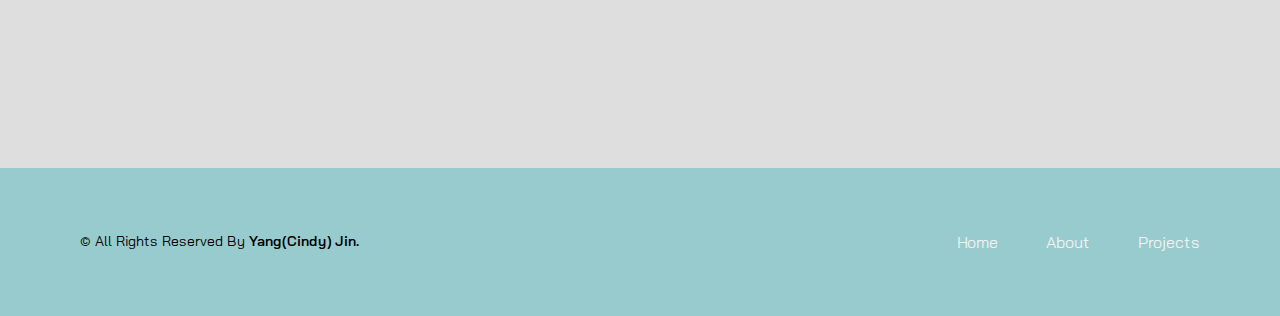
==== commit dcceba20: "fixed home page and contact page" ====
--- a/index.html
+++ b/index.html
@@ -212,14 +212,10 @@
 
                         <p class="skills__description">
                             <ul>
-                                <li>- Interactive experiences</li>
-                                <li>- Illustrations</li>
                                 <li>- Digital & physical drawing</li>
                                 <li>- Graphic design</li>
-                                <li>- Web design</li>
                                 <li>- UI/UX design</li>
-                                <li>- Photography</li>
-                                <li>- Photography post-production</li>
+                                <li>- Photography & post-production</li>
                                 <li>- Video & sound editing and production</li>
                             </ul>
                         </p>
--- a/assets/css/style.css
+++ b/assets/css/style.css
@@ -1270,7 +1270,7 @@
     grid-template-columns: repeat(2, 460px);
     gap: 2rem 4rem;
     align-items: center;
-    padding-block: 5.5rem;
+    padding-block: 10.5rem;
   }
 
   .home__perfil{
@@ -1513,7 +1513,7 @@
     grid-row: 1/3;
     padding: 4rem 4rem 4rem 4rem;
     margin-top: 0;
-    margin-right: 20rem;
+    margin-right: 15rem;
   }
 
   .contact__title{
@@ -1538,7 +1538,7 @@
     width: 392px;
     height: 375px;
     padding: 4.5rem 3.5rem 3.5rem;
-    margin: 7.5rem 0rem 0rem 25rem;
+    margin: 7.5rem 0rem 0rem 20rem;
     border-bottom: 6px solid var(--first-color);
   }
 
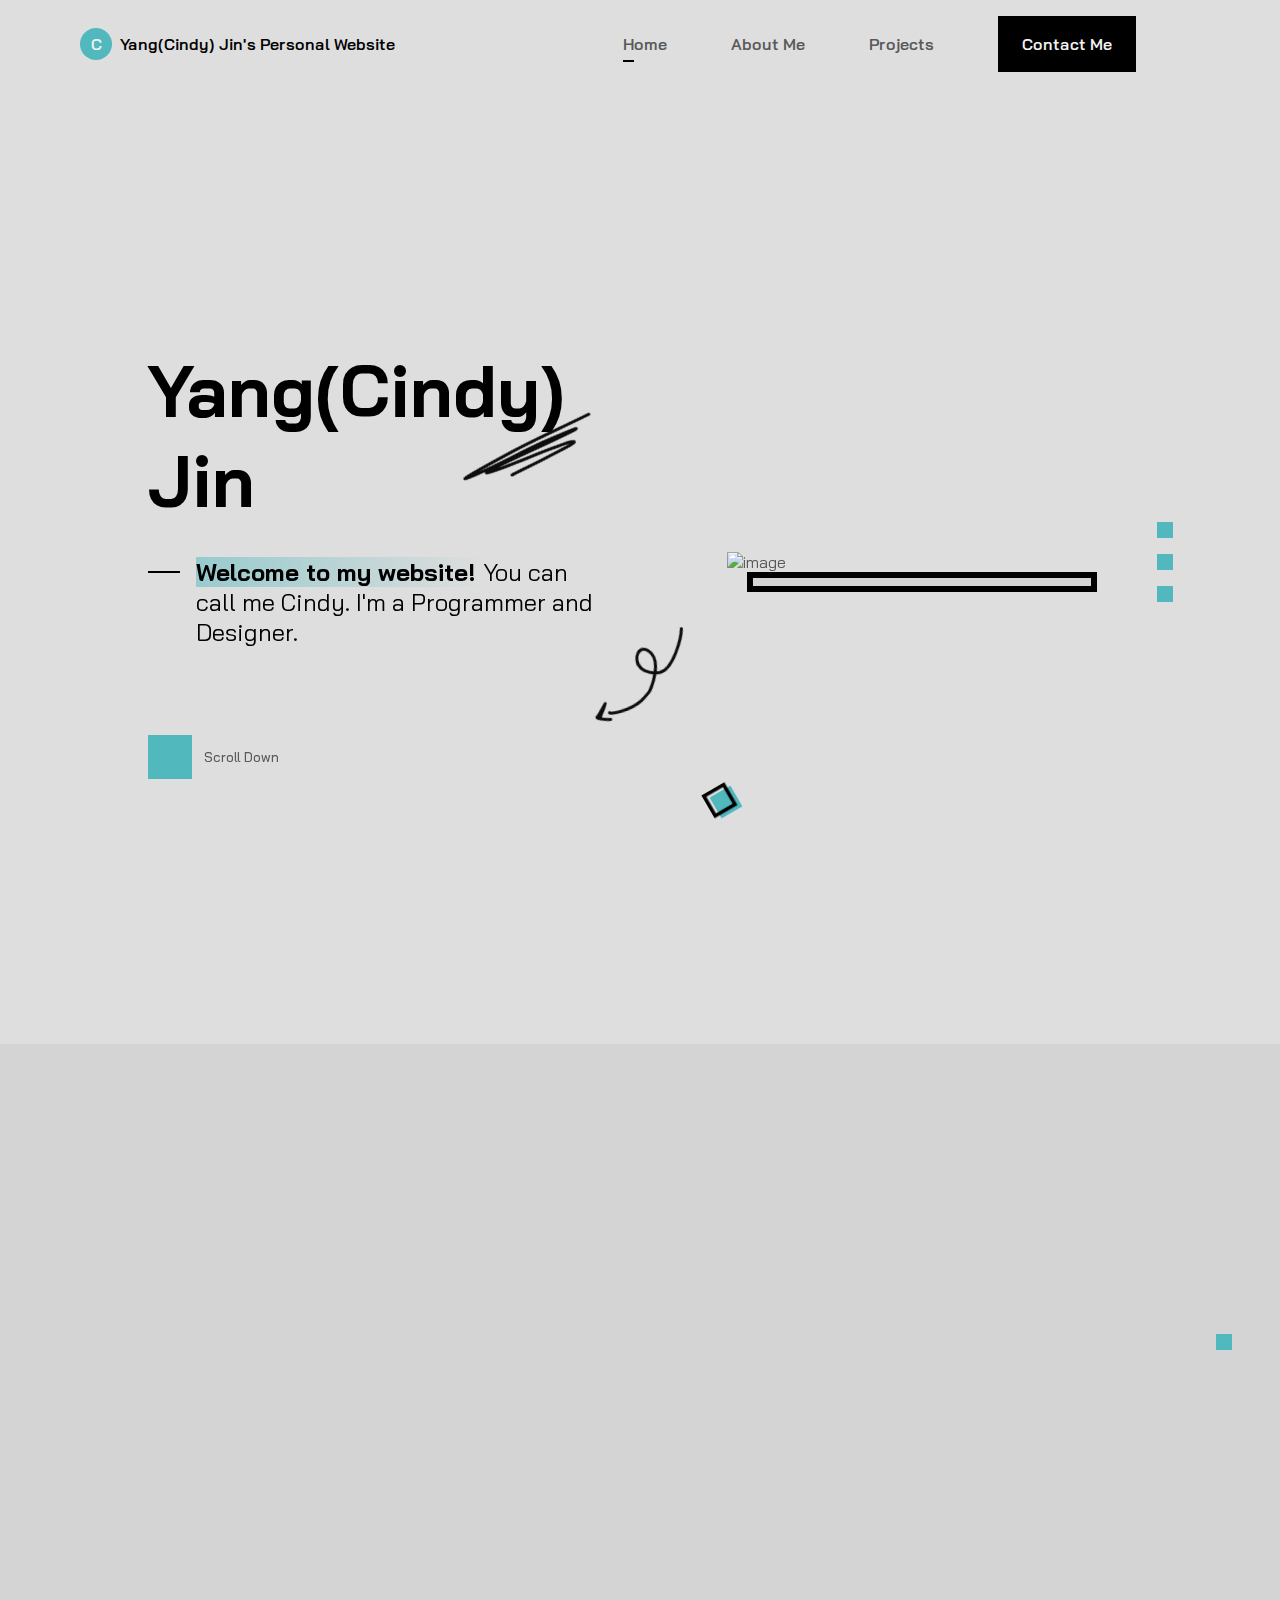
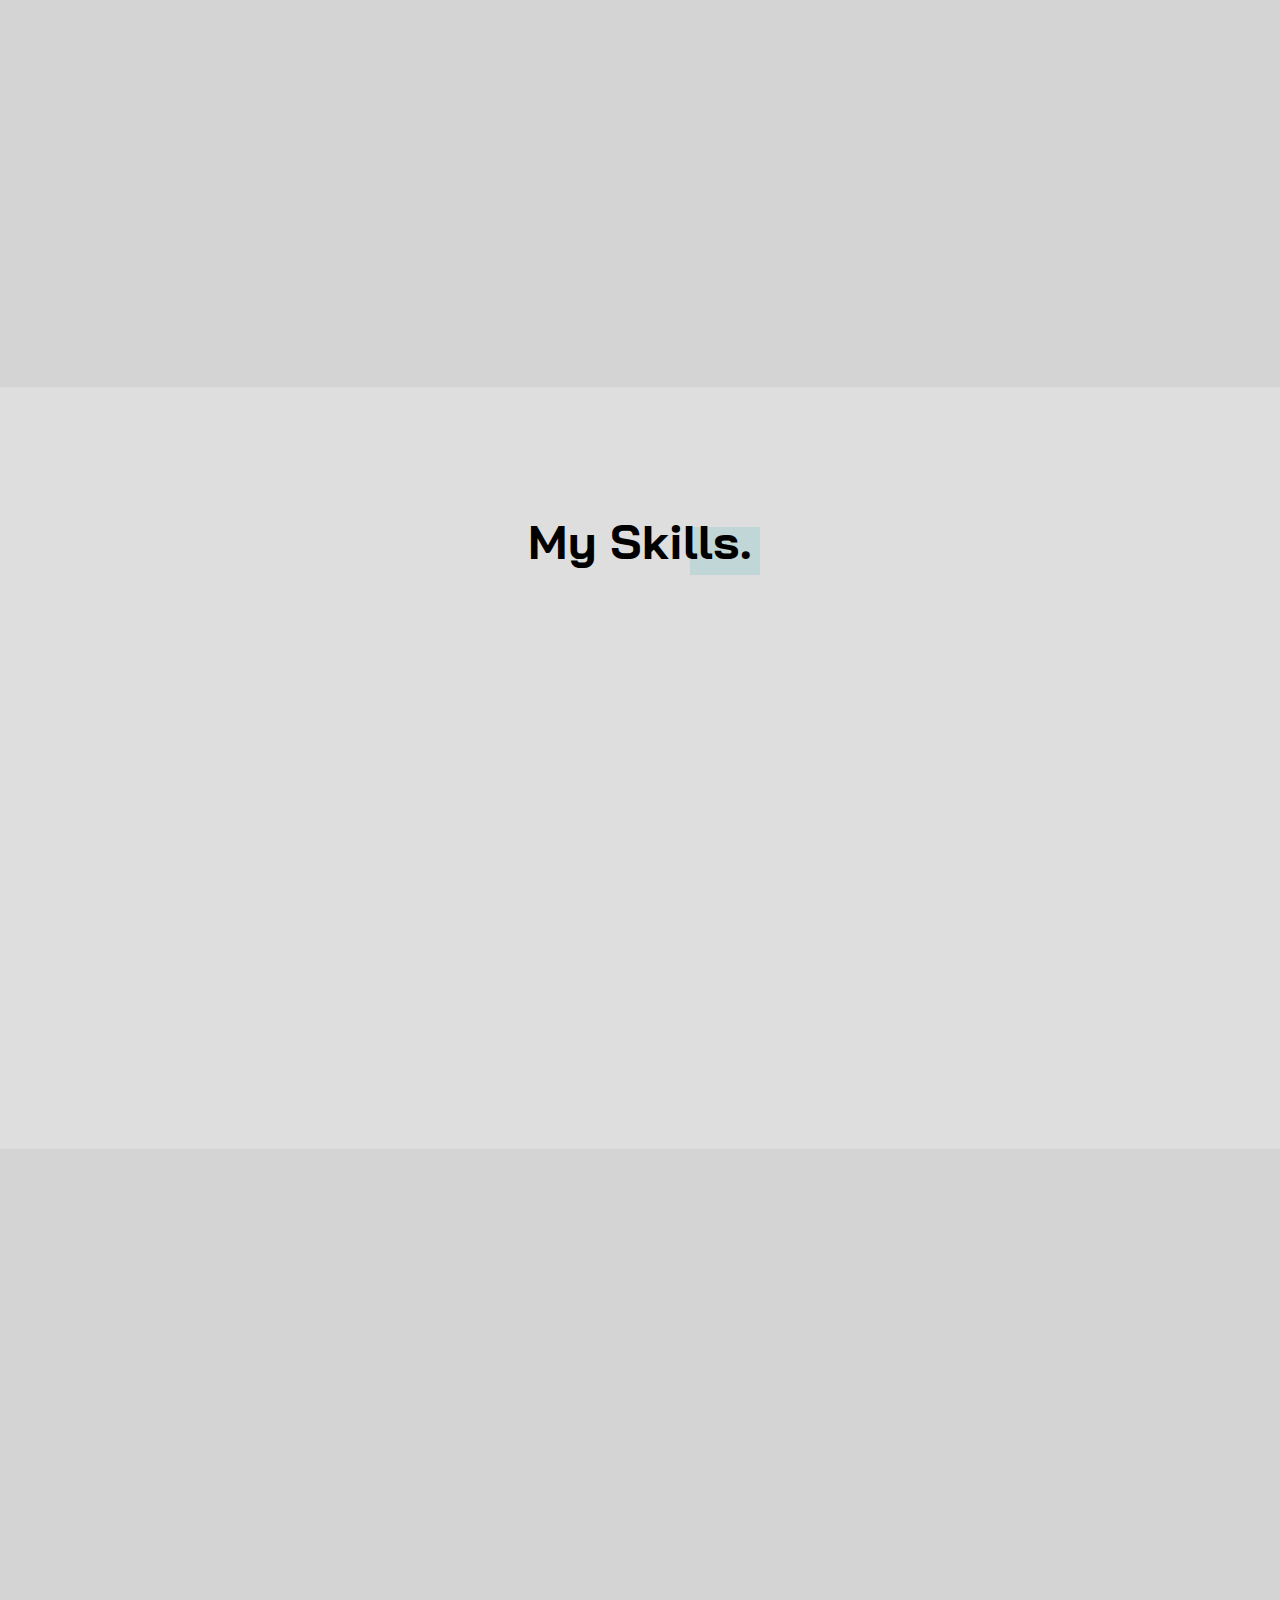
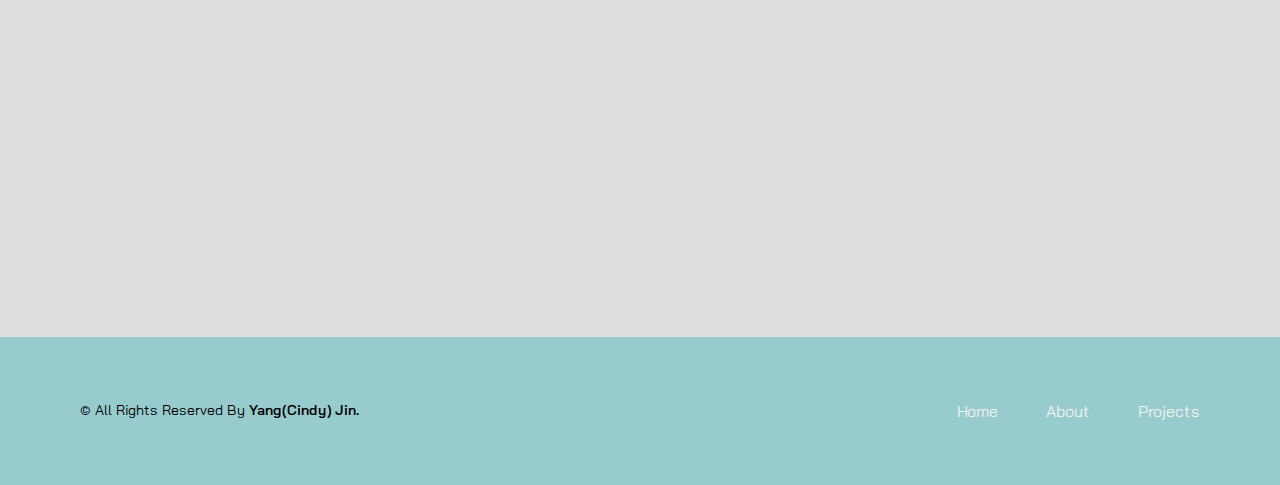
==== commit 2025bb3f: "fixed contact page" ====
--- a/index.html
+++ b/index.html
@@ -417,7 +417,7 @@
 
          <!--==================== CONTACT ====================-->
          <section class="contact section" id="contact">
-            <div class="content__container grid">
+            <div class="contact__container grid">
                 <div class="contact__data">
                     <h2 class="section__title-2">
                         <span>Contact Me.</span>
--- a/assets/css/style.css
+++ b/assets/css/style.css
@@ -70,6 +70,12 @@
   color: var(--text-color);
   transition: background-color .4s; /* For dark mode */
 }
+
+/* section {
+  min-height: 100vh;
+  padding: 10rem 9% 2rem;
+  align-items: center;
+} */
 
 h1, h2, h3, h4 {
   color: var(--title-color);
@@ -394,9 +400,16 @@
 }
 
 /*=============== HOME ===============*/
-.home__container{
+/* .home__container .container .grid{
+  height: 800px;
+} */
+div.home__container{
+  min-height: 100vh;
+}
+
+/* .home__container{
   padding-top: 2rem;
-}
+} */
 
 .home__name{
   font-size: var(--biggest-font-size);
@@ -866,7 +879,7 @@
 .contact__mail{
   position: relative;
   background-color: hsla(183, 45%, 53%, 0.5);
-  padding: 51.5rem 1.5rem 2.5rem;
+  padding: 5rem 1.5rem 2.5rem;
   margin-top: -2.5rem;
   transition: background-color .4s;
 }
@@ -1270,7 +1283,7 @@
     grid-template-columns: repeat(2, 460px);
     gap: 2rem 4rem;
     align-items: center;
-    padding-block: 10.5rem;
+    padding-block: 5.5rem;
   }
 
   .home__perfil{
@@ -1511,9 +1524,8 @@
   .contact__mail{
     grid-column: 2/3;
     grid-row: 1/3;
-    padding: 4rem 4rem 4rem 4rem;
+    padding: 7.5rem 5.5rem 6rem 7.5rem;
     margin-top: 0;
-    margin-right: 15rem;
   }
 
   .contact__title{
@@ -1538,7 +1550,7 @@
     width: 392px;
     height: 375px;
     padding: 4.5rem 3.5rem 3.5rem;
-    margin: 7.5rem 0rem 0rem 20rem;
+    margin: 7.5rem 0 0 8rem;
     border-bottom: 6px solid var(--first-color);
   }
 
@@ -1548,7 +1560,7 @@
   }
 
   .contact__social{
-    margin-left: 25.5rem;
+    margin-left: 8rem;
     text-align: initial;
   }
 
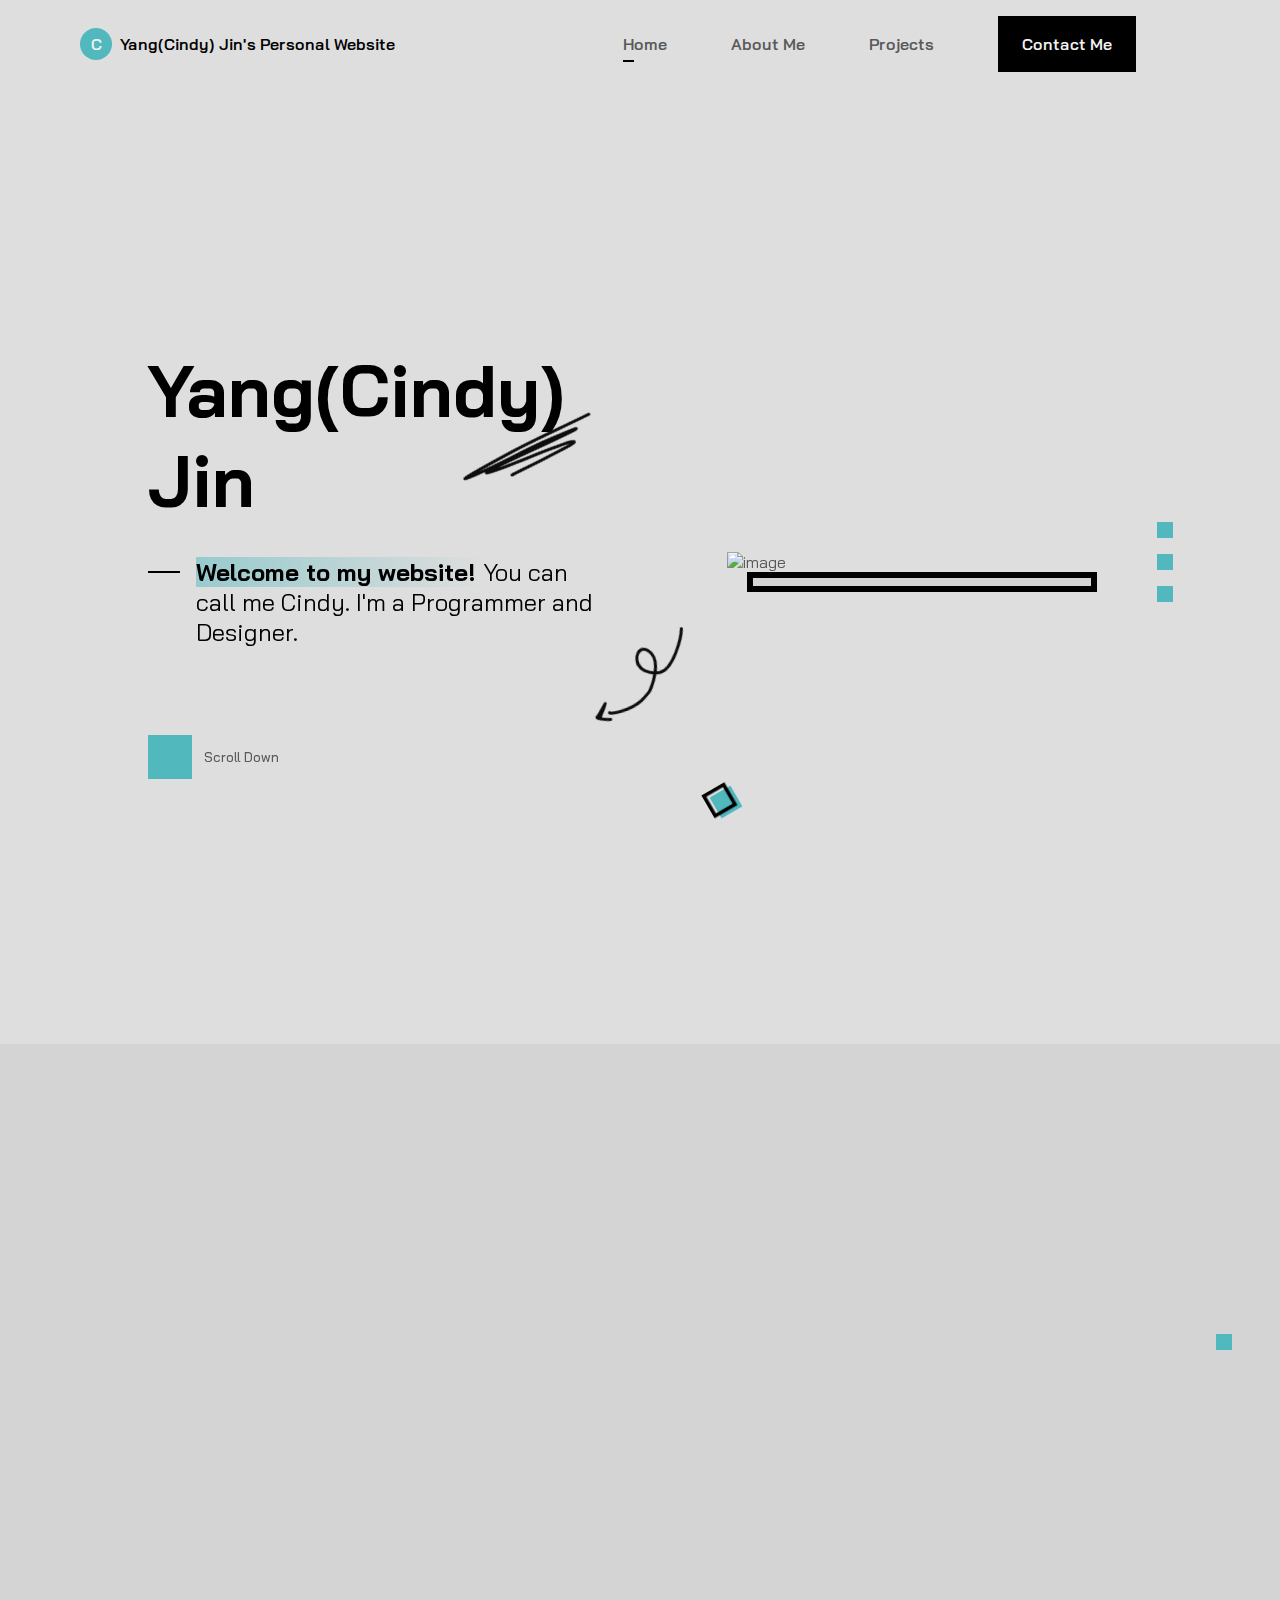
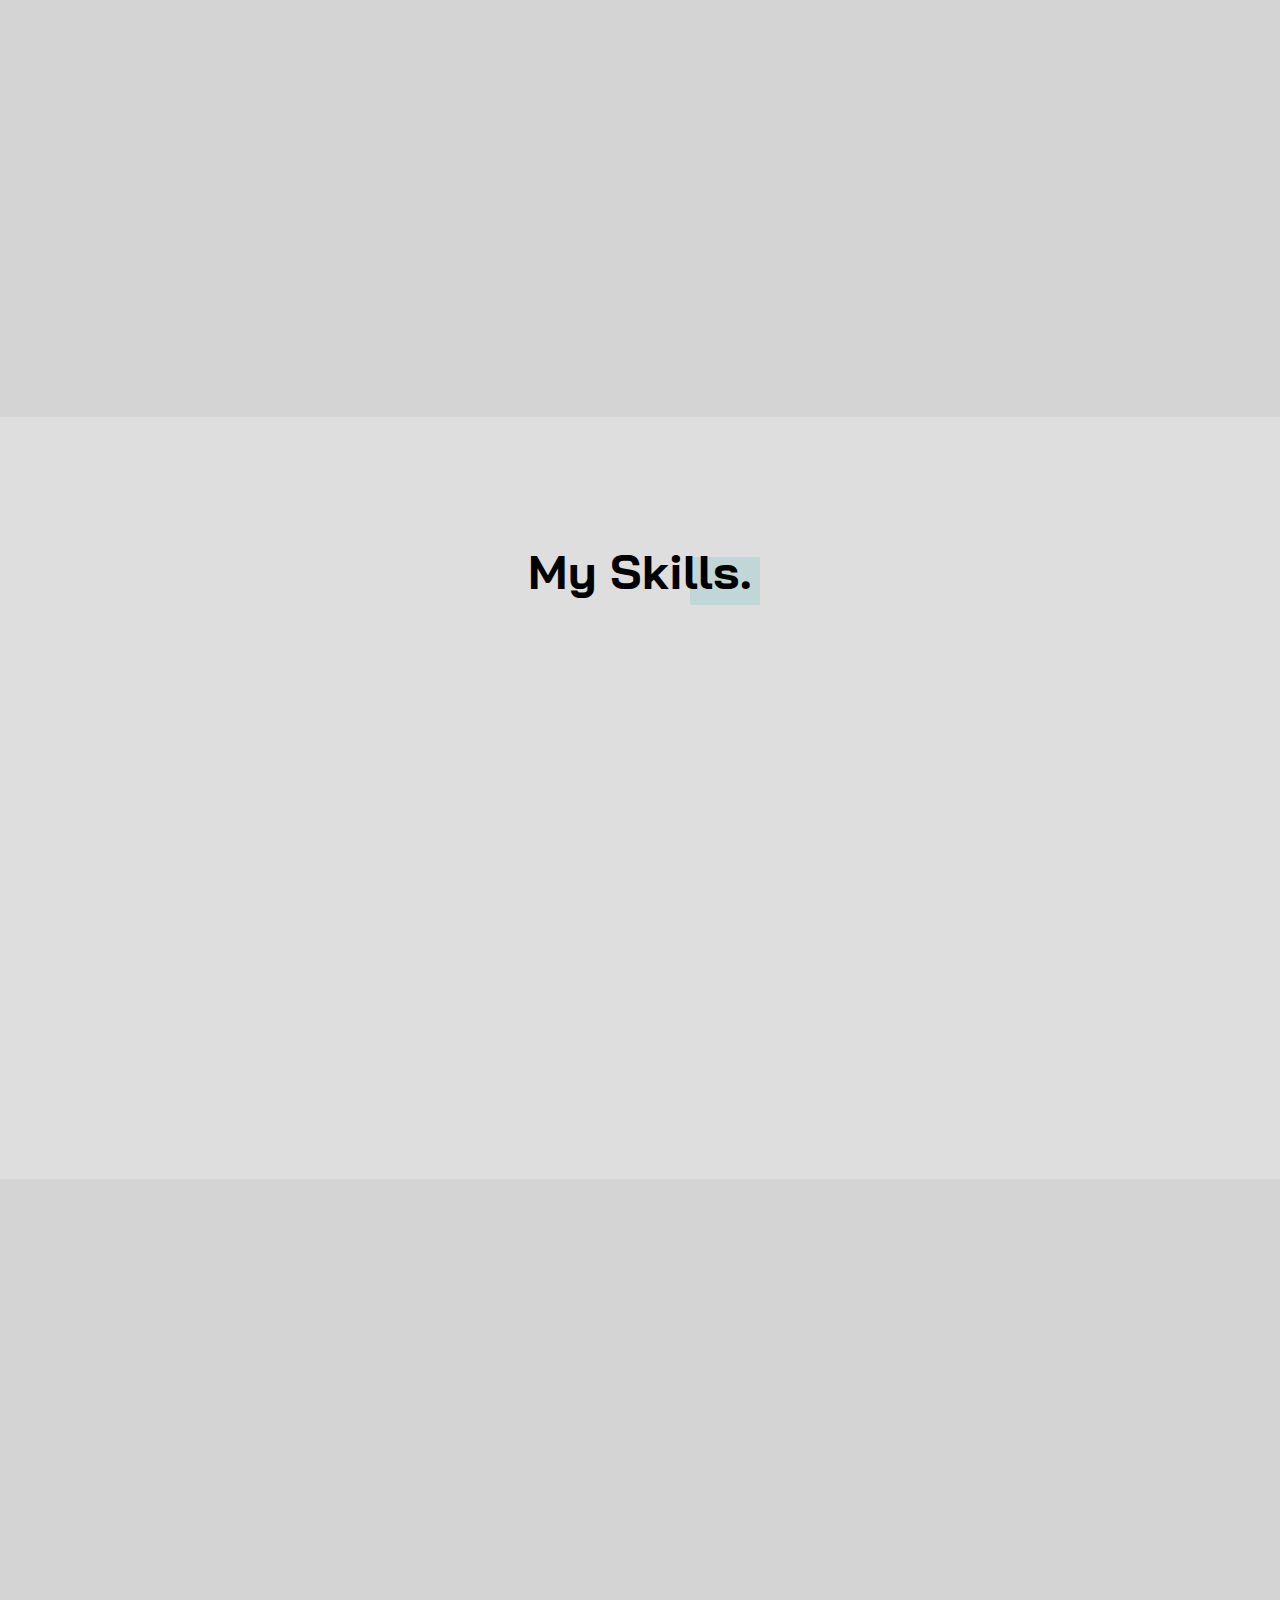
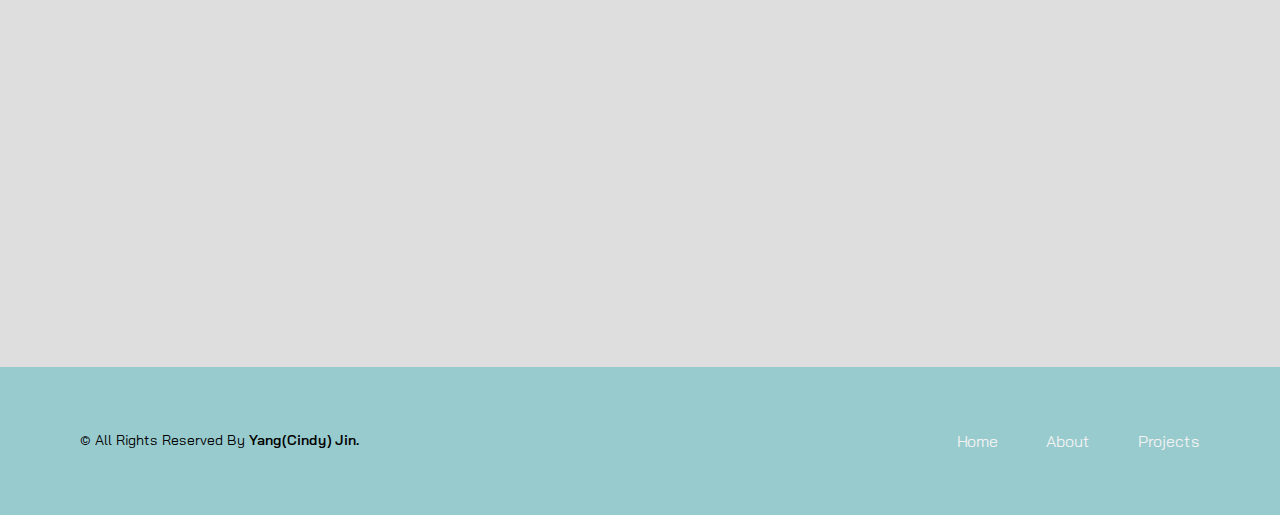
==== commit 937e424f: "fixed contact social css" ====
--- a/index.html
+++ b/index.html
@@ -85,15 +85,15 @@
                     </div>
                 
                     <div class="home__social">
-                        <a href="https://www.instagram.com/" target="_blank" class="home__social-link">
+                        <a href="https://www.instagram.com/cindy__jin8?igsh=OGQ5ZDc2ODk2ZA%3D%3D&utm_source=qr" target="_blank" class="home__social-link">
                             <i class="ri-instagram-line"></i>
                         </a>
 
-                        <a href="https://www.linkedin.com/" target="_blank" class="home__social-link">
+                        <a href="https://www.linkedin.com/in/yang-jin-94259a301/" target="_blank" class="home__social-link">
                             <i class="ri-linkedin-box-line"></i>
                         </a>
 
-                        <a href="https://github.com/" target="_blank" class="home__social-link">
+                        <a href="https://github.com/cjin002" target="_blank" class="home__social-link">
                             <i class="ri-github-line"></i>
                         </a>
                     </div>
@@ -138,7 +138,7 @@
                 <div class="about__info">
                     <p class="about__description">
                         I was born in Beijing, China, and later moved to California. 
-                        I am an undergraduate student, double majoring Interdisciplinary Computing and the Arts Major (B.A.) 
+                        I am an undergraduate student, double majoring in Interdisciplinary Computing and the Arts Major (B.A.) 
                         and Cognitive Science with Specialization in Design & Interaction (B.S.) 
                         at the University of California, San Diego. 
                         With years of art and design experience, 
@@ -160,7 +160,7 @@
                             <i class="ri-send-plane-line"></i> Contact Me
                         </a>
 
-                        <a href="https://www.linkedin.com/" target="_blank" class="button__ghost">
+                        <a href="https://www.linkedin.com/in/yang-jin-94259a301/" target="_blank" class="button__ghost">
                             <i class="ri-linkedin-box-line"></i>
                         </a>
                     </div>
@@ -487,16 +487,16 @@
                         </div>
 
                         <div class="contact__social-links">
-                            <a href="https://www.instagram.com/" targe="_blank" class="contact__social-link">
+                            <a href="https://www.instagram.com/cindy__jin8?igsh=OGQ5ZDc2ODk2ZA%3D%3D&utm_source=qr" targe="_blank" class="contact__social-link">
                                 <i class="ri-instagram-line"></i>
                             </a>
 
-                            <a href="https://www.linkedin.com/" targe="_blank" class="contact__social-link">
+                            <a href="https://www.linkedin.com/in/yang-jin-94259a301/" targe="_blank" class="contact__social-link">
                                 <i class="ri-linkedin-box-line"></i>
                             </a>
 
-                            <a href="https://www.facebook.com/" targe="_blank" class="contact__social-link">
-                                <i class="ri-facebook-box-line"></i>
+                            <a href="./assets/image/Wechat QR Code.jpeg" targe="_blank" class="contact__social-link">
+                                <i class="ri-wechat-fill"></i>
                             </a>
                         </div>
                     </div>
--- a/assets/css/style.css
+++ b/assets/css/style.css
@@ -161,6 +161,14 @@
 .dark-theme :is(.contact__title, .contact__label){
   color: var(--white-color);
   border: var(--white-color);
+}
+
+.dark-theme :is(.contact__social-link){
+  color: var(--white-color);
+  background-color: var(--first-color);
+}
+.dark-theme .contact__social-link:hover{
+  background-color: var(--black-color);
 }
 
 .dark-theme::-webkit-scrollbar{
@@ -400,16 +408,15 @@
 }
 
 /*=============== HOME ===============*/
-/* .home__container .container .grid{
-  height: 800px;
+
+/* div.home__container{
+  min-height: 100vh;
 } */
-div.home__container{
-  min-height: 100vh;
-}
-
-/* .home__container{
+
+.home__container{
   padding-top: 2rem;
-} */
+  /* min-height: 100vh; */
+}
 
 .home__name{
   font-size: var(--biggest-font-size);
@@ -422,7 +429,7 @@
 }
 
 .home__image{
-  width: 400px;
+  width: 220px;
 }
 
 .home__img{
@@ -607,7 +614,7 @@
 }
 
 .about__image{
-  width: 400px;
+  width: 220px;
 }
 
 .about__img{
@@ -1284,6 +1291,7 @@
     gap: 2rem 4rem;
     align-items: center;
     padding-block: 5.5rem;
+    min-height: 100vh;
   }
 
   .home__perfil{
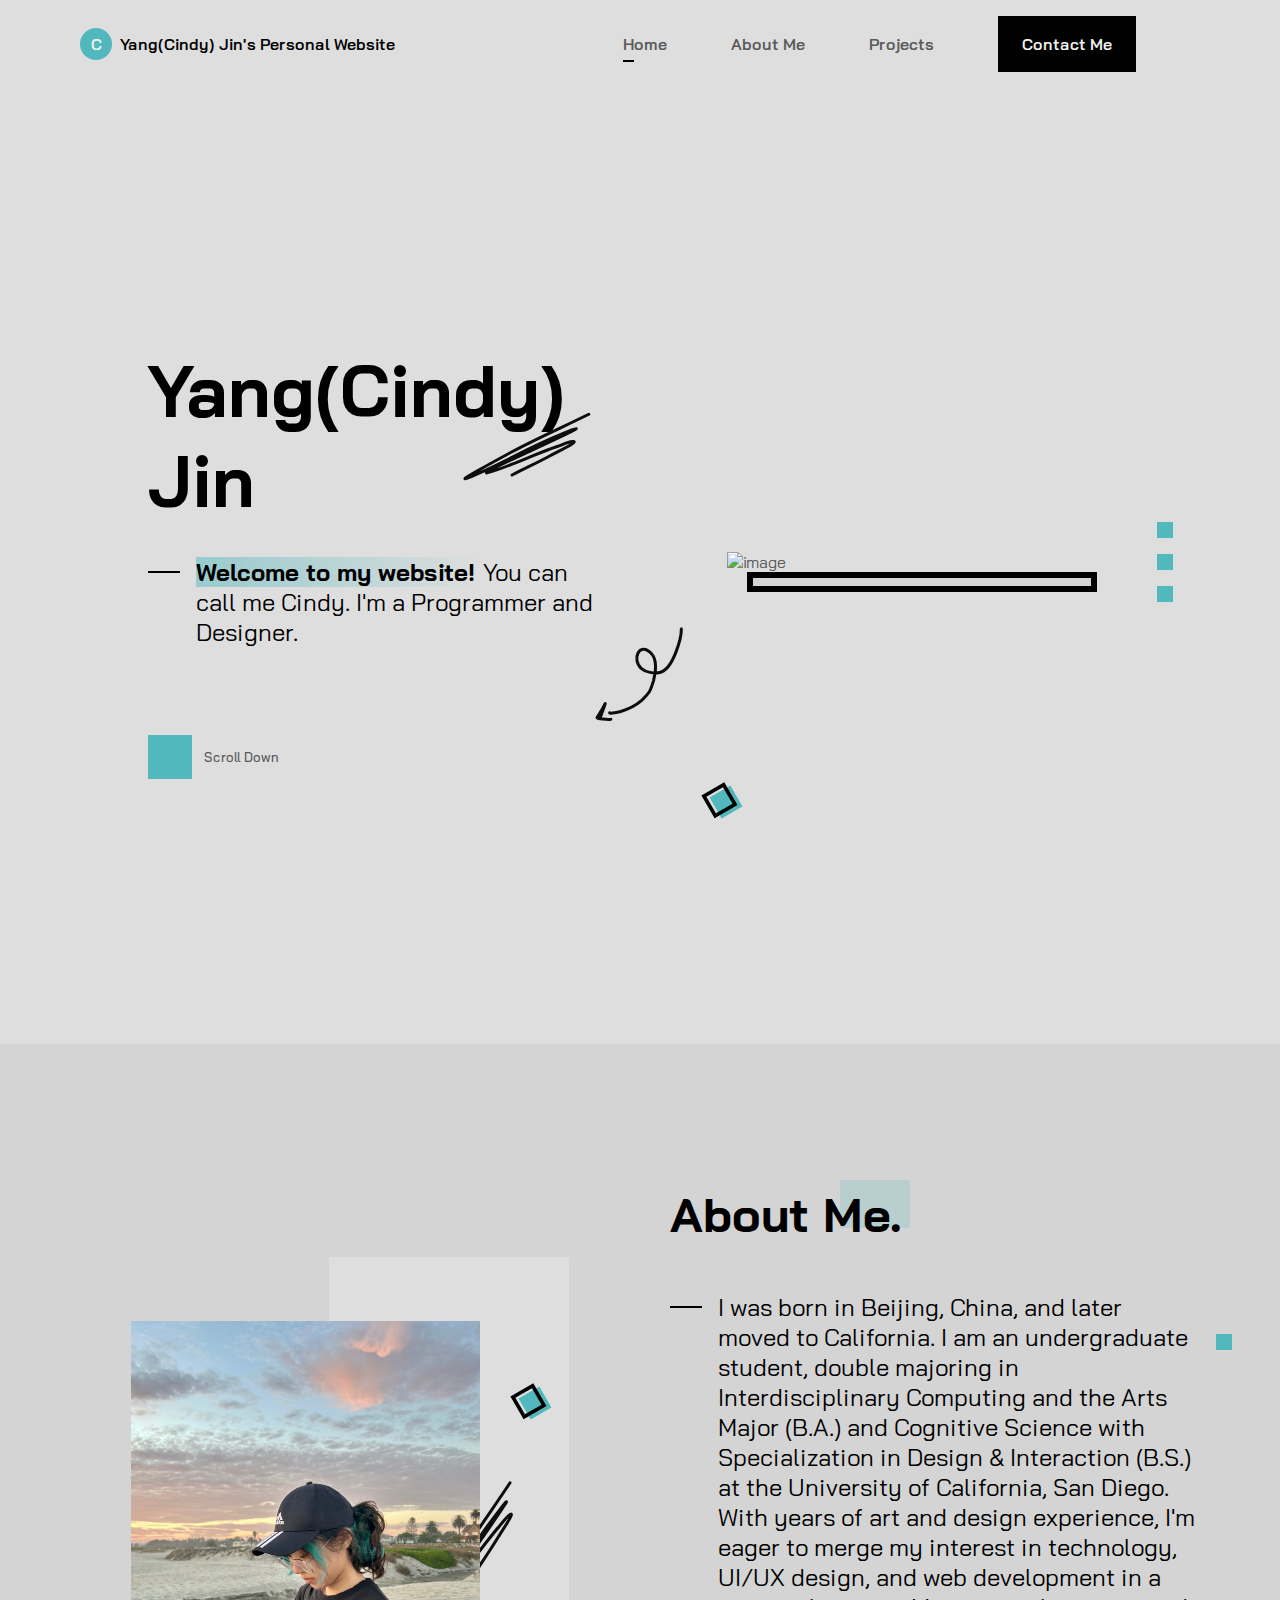
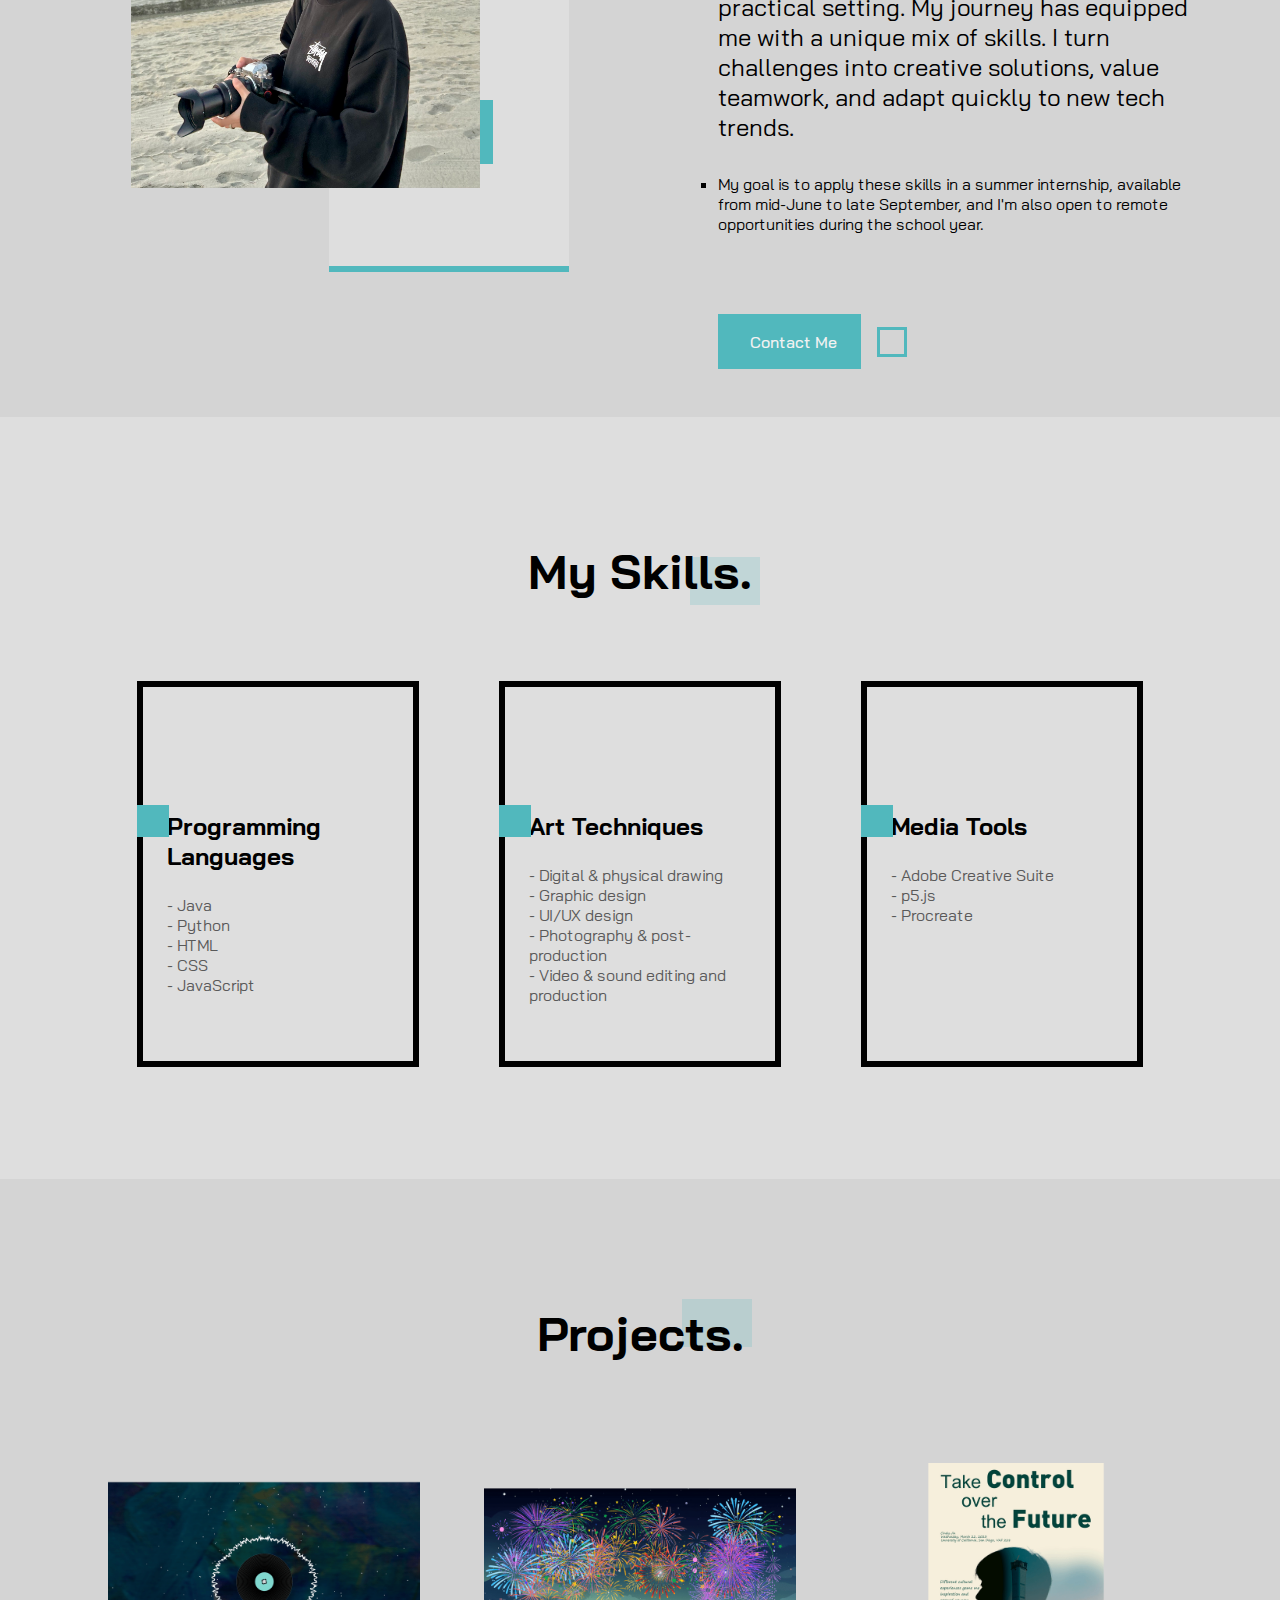
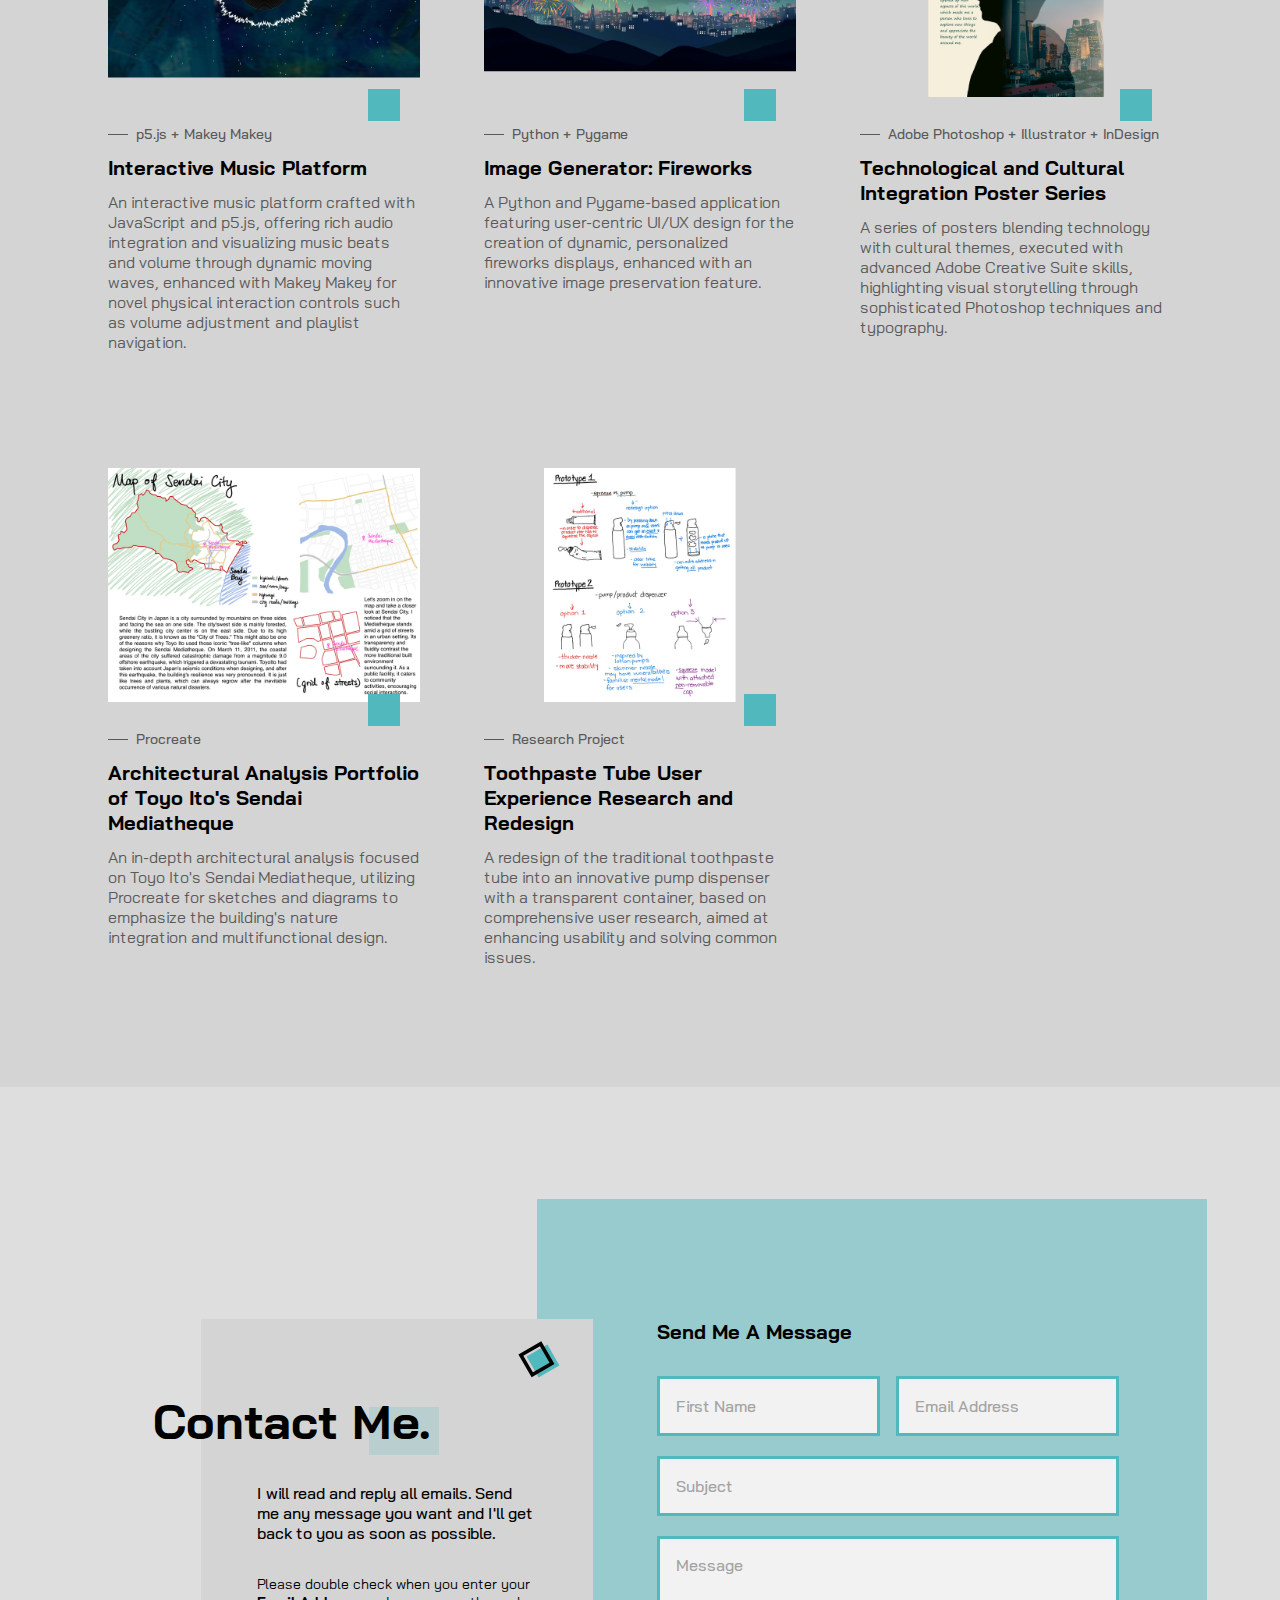
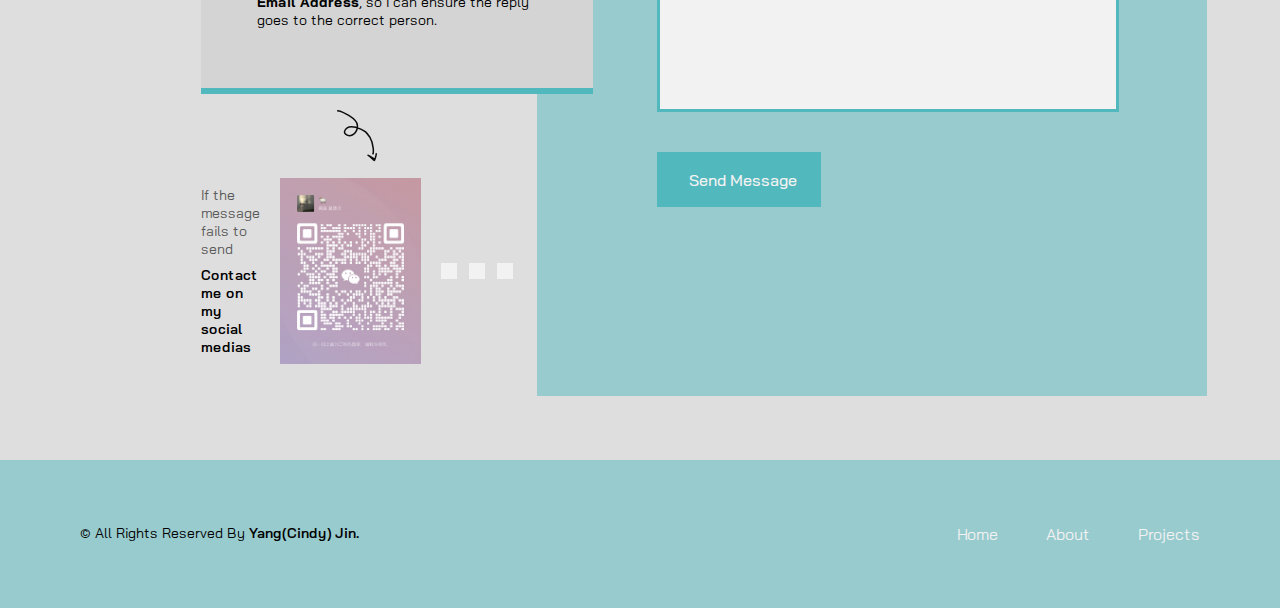
==== commit e5ac3022: "remove the video directory for debugging" ====
--- a/index.html
+++ b/index.html
@@ -257,7 +257,7 @@
                     <div class="projects__image">
                         <img src="./assets/image/project-1.png" alt="" class="projects__img">
 
-                        <a href="#" class="projects__button button">
+                        <a href="project-1.html" class="projects__button button">
                             <i class="ri-arrow-right-up-line"></i>
                         </a>
                     </div>
@@ -290,7 +290,7 @@
                     <div class="projects__image">
                         <img src="./assets/image/project-2.png" alt="" class="projects__img">
 
-                        <a href="#" class="projects__button button">
+                        <a href="project-2.html" class="projects__button button">
                             <i class="ri-arrow-right-up-line"></i>
                         </a>
                     </div>
@@ -321,7 +321,7 @@
                     <div class="projects__image">
                         <img src="./assets/image/project-3.png" alt="" class="projects__img">
 
-                        <a href="#" class="projects__button button">
+                        <a href="project-3.html" class="projects__button button">
                             <i class="ri-arrow-right-up-line"></i>
                         </a>
                     </div>
@@ -353,7 +353,7 @@
                     <div class="projects__image">
                         <img src="./assets/image/project-4.png" alt="" class="projects__img">
 
-                        <a href="#" class="projects__button button">
+                        <a href="project-4.html" class="projects__button button">
                             <i class="ri-arrow-right-up-line"></i>
                         </a>
                     </div>
@@ -385,7 +385,7 @@
                     <div class="projects__image">
                         <img src="./assets/image/project-5.png" alt="" class="projects__img">
 
-                        <a href="#" class="projects__button button">
+                        <a href="project-5.html" class="projects__button button">
                             <i class="ri-arrow-right-up-line"></i>
                         </a>
                     </div>
@@ -486,6 +486,10 @@
                             </p>
                         </div>
 
+                        <div class="contact__wechat">
+                            <img src="./assets/image/wechat-qr-code.jpeg" alt="">
+                        </div>
+
                         <div class="contact__social-links">
                             <a href="https://www.instagram.com/cindy__jin8?igsh=OGQ5ZDc2ODk2ZA%3D%3D&utm_source=qr" targe="_blank" class="contact__social-link">
                                 <i class="ri-instagram-line"></i>
@@ -495,7 +499,7 @@
                                 <i class="ri-linkedin-box-line"></i>
                             </a>
 
-                            <a href="./assets/image/Wechat QR Code.jpeg" targe="_blank" class="contact__social-link">
+                            <a href="#" class="contact__social-link" id="wechat-icon">
                                 <i class="ri-wechat-fill"></i>
                             </a>
                         </div>
--- a/assets/css/style.css
+++ b/assets/css/style.css
@@ -21,6 +21,7 @@
   /*.5rem = 8px | 1rem = 16px ...*/
   --body-font: "Bai Jamjuree", sans-serif;
   --biggest-font-size: 2.5rem;
+  --regular-font-size: 2rem;
   --h1-font-size: 1.75rem;
   --h2-font-size: 1.25rem;
   --h3-font-size: 1.125rem;
@@ -630,8 +631,8 @@
 }
 
 .about__shadow{
-  width: 260px;
-  height: 615px;
+  width: 150px;
+  height: 385px;
   background-color: var(--body-color);
   top: -2.5rem;
   right: -3.5rem;
@@ -837,6 +838,194 @@
 
 .projects__card:hover{
   background-color: hsla(183, 45%, 53%, 0.3);
+}
+/*=============== PROJECTS-1 ===============*/
+.project-1{
+  margin-top: 1.5rem;
+  display: flex;
+}
+
+.project-1__name{
+  font-size: var(--biggest-font-size);
+  text-align: left;
+}
+
+.project-1__subtitle{
+  color: var(--text-color);
+}
+
+.project-1__video-title,
+.project-1__description-title,
+.project-1__video2-title,
+.project-1__diagram-title{
+  font-size: var(--regular-font-size);
+  margin-top: 1.5rem;
+  margin-bottom: 1.5rem;
+}
+
+.project-1-img{
+  display: block;
+  margin-left: auto;
+  margin-right: auto;
+  width: 85%;
+}
+
+.project-1__description-content{
+  color: var(--text-color);
+  position: relative;
+  font-size: var(--h3-font-size);
+}
+/*=============== PROJECTS-2 ===============*/
+.project-2{
+  margin-top: 1.5rem;
+  display: flex;
+}
+
+.project-2__name{
+  font-size: var(--biggest-font-size);
+  text-align: left;
+}
+
+.project-2__subtitle{
+  color: var(--text-color);
+}
+
+.project-2__video-title,
+.project-2__description-title,
+.project-2__image-title{
+  font-size: var(--regular-font-size);
+  margin-top: 1.5rem;
+  margin-bottom: 1.5rem;
+}
+
+.project-2-img{
+  display: block;
+  margin-left: auto;
+  margin-right: auto;
+  width: 85%;
+}
+
+.project-2__images img{
+  margin-bottom: 1.5rem;
+}
+
+.project-2__description-content{
+  color: var(--text-color);
+  position: relative;
+  font-size: var(--h3-font-size);
+}
+/*=============== PROJECTS-3 ===============*/
+.project-3{
+  margin-top: 1.5rem;
+  display: flex;
+}
+
+.project-3__name{
+  font-size: var(--biggest-font-size);
+  text-align: left;
+}
+
+.project-3__subtitle{
+  color: var(--text-color);
+}
+
+.project-3__description-title,
+.project-3__denotative-title,
+.project-3__connotative-title,
+.project-3__final-title{
+  font-size: var(--regular-font-size);
+  margin-top: 1.5rem;
+  margin-bottom: 1.5rem;
+}
+
+.project-3-img{
+  display: block;
+  margin-left: auto;
+  margin-right: auto;
+  width: 85%;
+  margin-bottom: 1.5rem;
+}
+
+.project-3__description-content{
+  color: var(--text-color);
+  position: relative;
+  font-size: var(--h3-font-size);
+}
+
+/*=============== PROJECTS-4 ===============*/
+.project-4{
+  margin-top: 1.5rem;
+  display: flex;
+}
+
+.project-4__name{
+  font-size: var(--biggest-font-size);
+  text-align: left;
+}
+
+.project-4__subtitle{
+  color: var(--text-color);
+}
+
+.project-4__description-title,
+.project-4__contextual-title,
+.project-4__programmatic-title,
+.project-4__cartographic-title
+.project-4__spatial-title,
+.project-4__material-title,
+.project-4__formal-title,
+.project-4__structural-title,
+.project-4__environmental-title,
+.project-4__informational-title,
+.project-4__conceptual-title{
+  font-size: var(--regular-font-size);
+  margin-top: 1.5rem;
+  margin-bottom: 1.5rem;
+}
+
+.project-4-img{
+  display: block;
+  margin-left: auto;
+  margin-right: auto;
+  width: 85%;
+  margin-bottom: 1.5rem;
+}
+
+.project-4__description-content{
+  color: var(--text-color);
+  position: relative;
+  font-size: var(--h3-font-size);
+}
+
+/* .text__separator {
+  margin: 1.5rem;
+} */
+
+/*=============== PROJECTS-5 ===============*/
+.project-5{
+  margin-top: 1.5rem;
+  display: flex;
+}
+
+.project-5__name{
+  font-size: var(--biggest-font-size);
+  text-align: left;
+}
+
+.project-5__subtitle{
+  color: var(--text-color);
+}
+
+.project-5__description-title{
+  font-size: var(--regular-font-size);
+  margin-top: 1.5rem;
+  margin-bottom: 1.5rem;
+}
+
+.project-5__description-content{
+  color: var(--text-color);
+  position: relative;
+  font-size: var(--h3-font-size);
 }
 
 /*=============== CONTACT ===============*/
@@ -1587,6 +1776,24 @@
     padding: .5rem;
   }
 
+  #contact-wechat {
+    position: fixed;
+    top: 0;
+    left: 0;
+    width: 100%;
+    height: 100%;
+    background-color: rgba(0, 0, 0, 0.8);
+    display: none;
+    justify-content: center;
+    align-items: center;
+    z-index: 1000;
+  }
+  
+  #contact__wechat img {
+    max-width: 70%;
+    max-height: 70%;
+  }
+
   .contact__message{
     bottom: -2.5rem;
   }
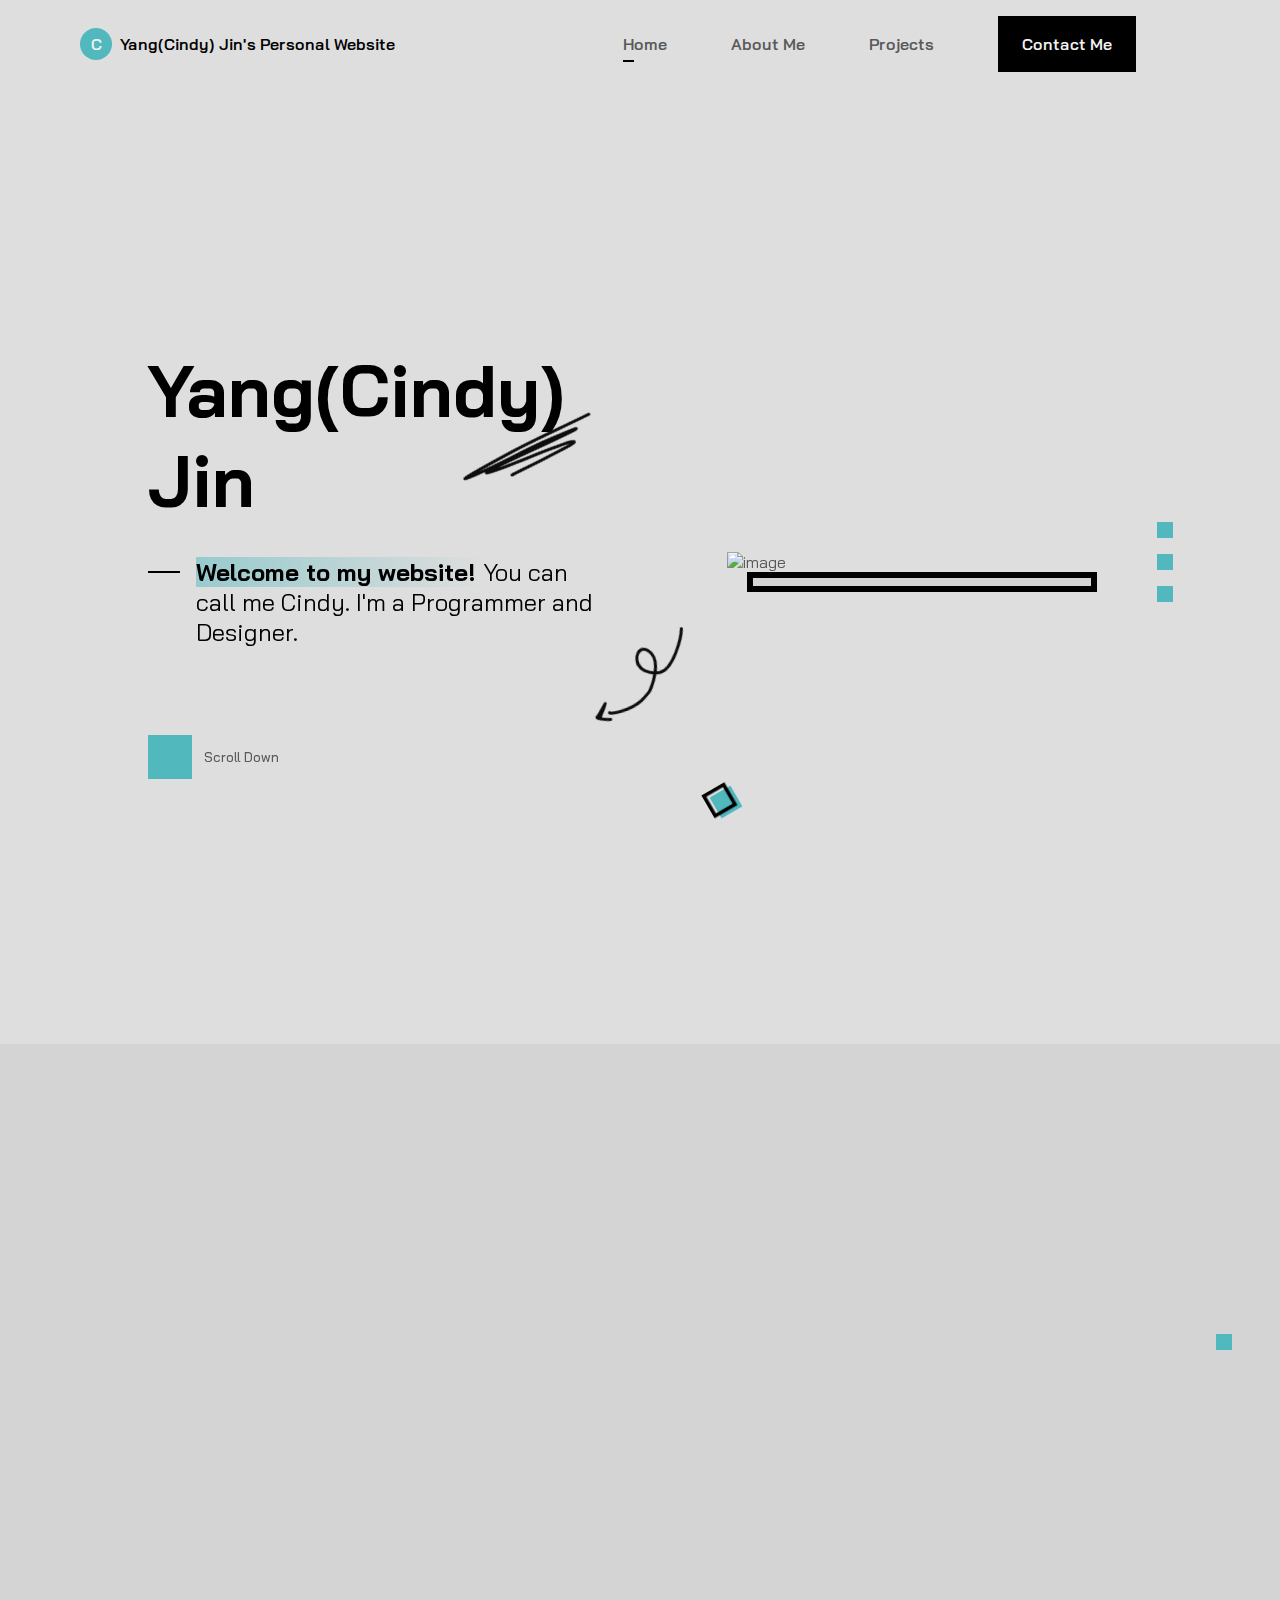
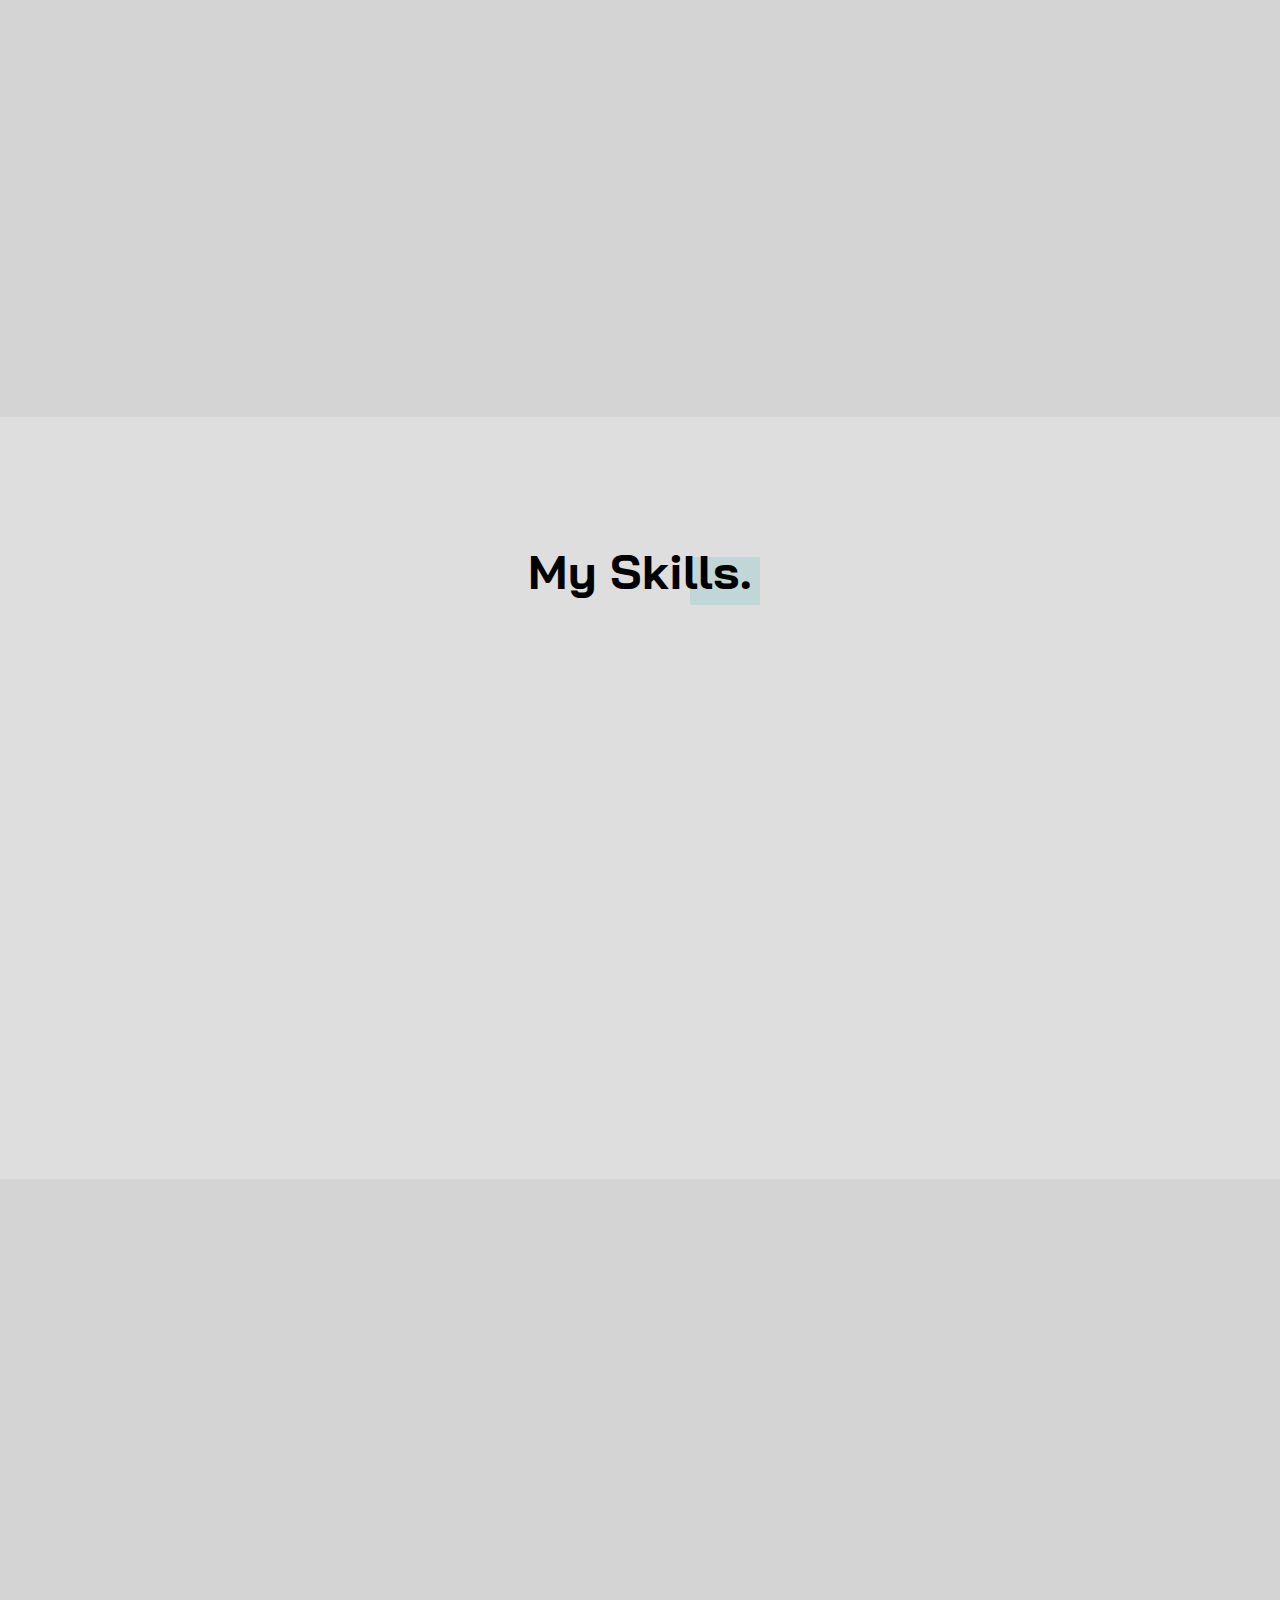
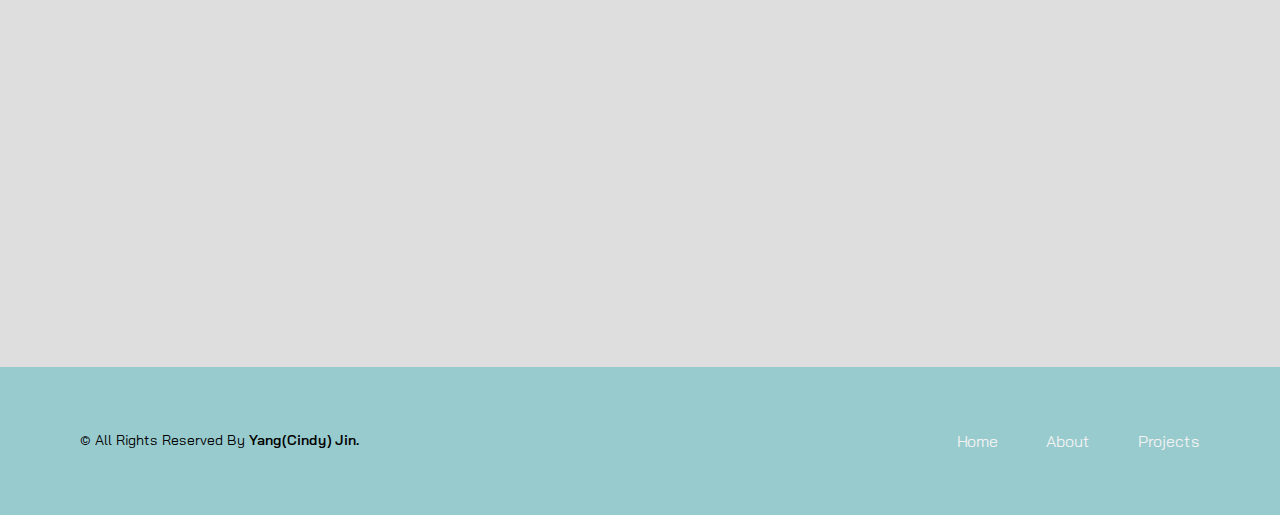
==== commit 21a73e31: "modified css and date for project pages" ====
--- a/index.html
+++ b/index.html
@@ -486,9 +486,7 @@
                             </p>
                         </div>
 
-                        <div class="contact__wechat">
-                            <img src="./assets/image/wechat-qr-code.jpeg" alt="">
-                        </div>
+                        
 
                         <div class="contact__social-links">
                             <a href="https://www.instagram.com/cindy__jin8?igsh=OGQ5ZDc2ODk2ZA%3D%3D&utm_source=qr" targe="_blank" class="contact__social-link">
@@ -499,6 +497,7 @@
                                 <i class="ri-linkedin-box-line"></i>
                             </a>
 
+                            <!-- wechat icon -->
                             <a href="#" class="contact__social-link" id="wechat-icon">
                                 <i class="ri-wechat-fill"></i>
                             </a>
@@ -506,6 +505,12 @@
                     </div>
                 </div>
             </div>
+
+            <!-- wechat image -->
+            <div id="contact__wechat">
+                <img src="./assets/image/wechat-qr-code.jpeg" alt="">
+            </div>
+            
          </section>
       </main>
 
--- a/assets/css/style.css
+++ b/assets/css/style.css
@@ -932,17 +932,20 @@
 .project-3__description-title,
 .project-3__denotative-title,
 .project-3__connotative-title,
-.project-3__final-title{
+.project-3__final-title {
   font-size: var(--regular-font-size);
   margin-top: 1.5rem;
   margin-bottom: 1.5rem;
 }
 
+.project-3__posters h2 {
+  text-align: center;
+}
+
 .project-3-img{
   display: block;
-  margin-left: auto;
-  margin-right: auto;
-  width: 85%;
+  margin: auto;
+  width: 55%;
   margin-bottom: 1.5rem;
 }
 
@@ -997,10 +1000,6 @@
   font-size: var(--h3-font-size);
 }
 
-/* .text__separator {
-  margin: 1.5rem;
-} */
-
 /*=============== PROJECTS-5 ===============*/
 .project-5{
   margin-top: 1.5rem;
@@ -1026,6 +1025,14 @@
   color: var(--text-color);
   position: relative;
   font-size: var(--h3-font-size);
+}
+
+.project-5-pdf{
+  display: block;
+  margin: auto;
+  width: 80%;
+  height: 100vh;
+  margin-bottom: 1.5rem;
 }
 
 /*=============== CONTACT ===============*/
@@ -1776,7 +1783,7 @@
     padding: .5rem;
   }
 
-  #contact-wechat {
+  #contact__wechat {
     position: fixed;
     top: 0;
     left: 0;
